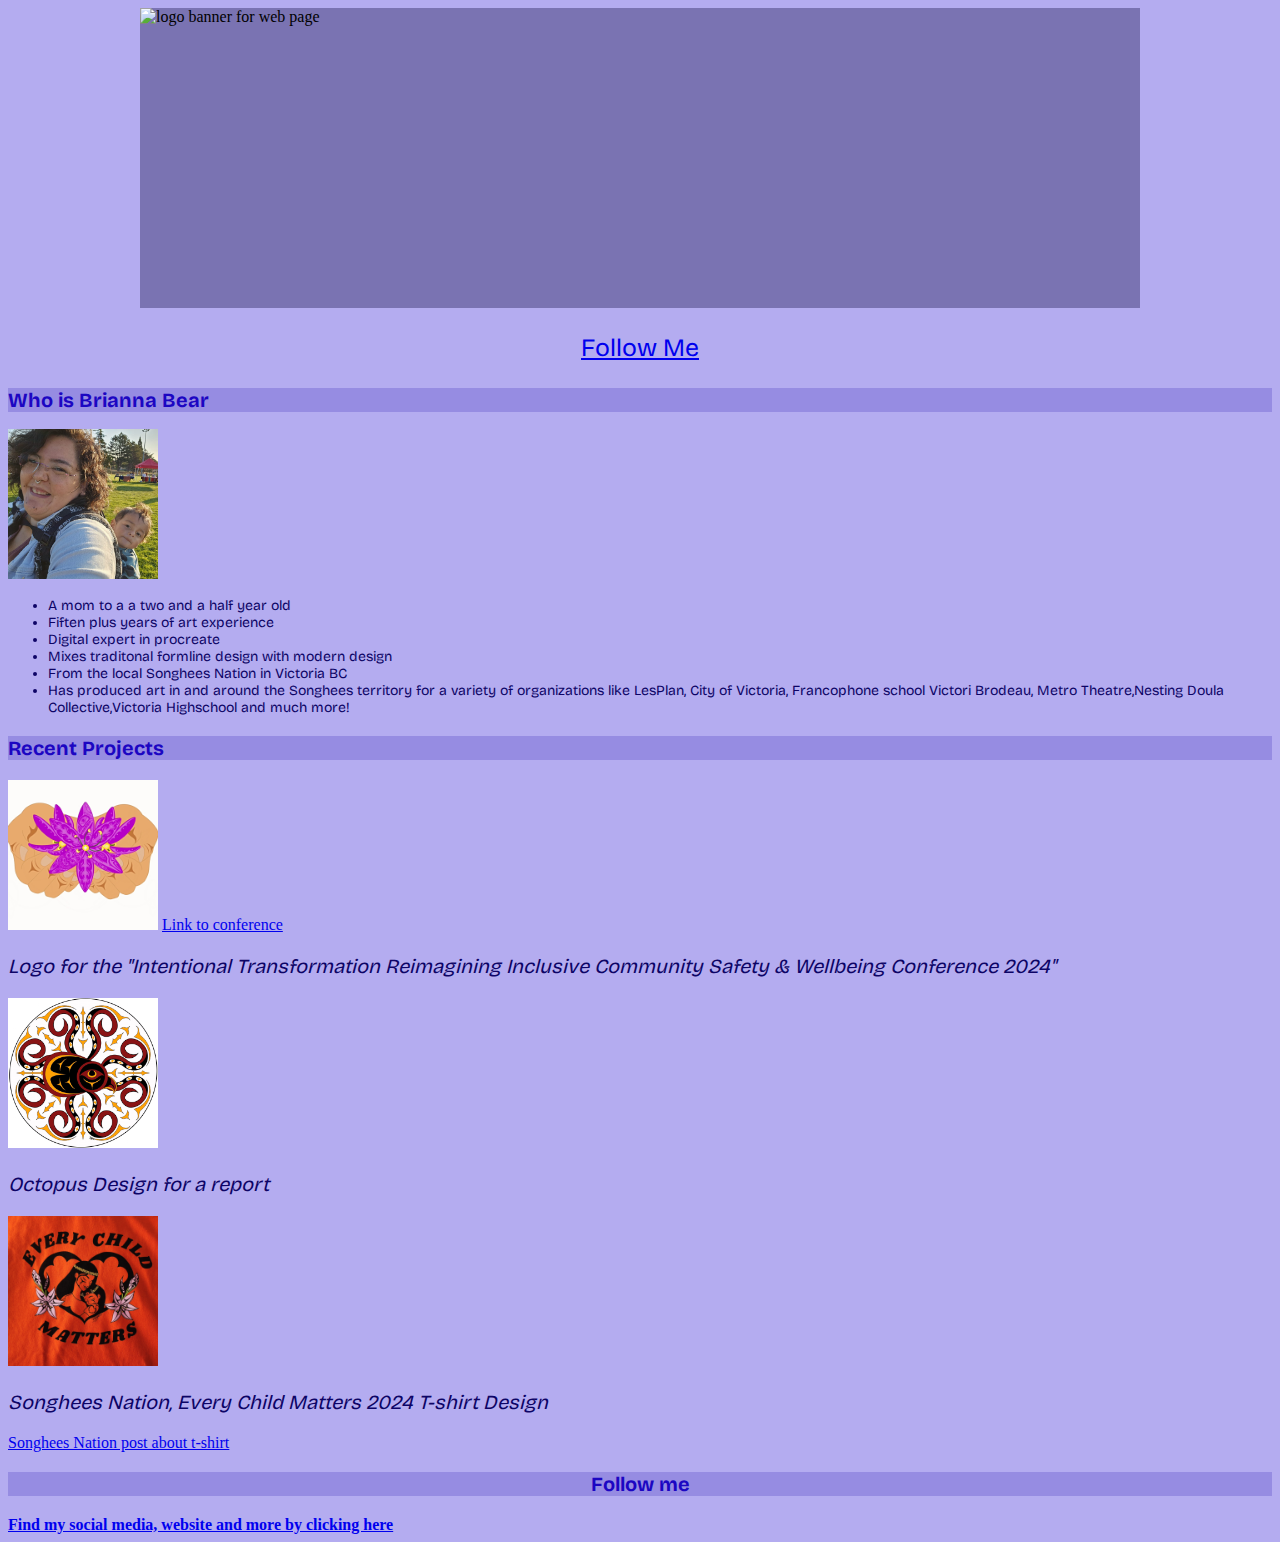
==== index.html @ 2bb0141d "code changes" ====
<!DOCTYPE html>
<html lang="en">
<head>
    <meta charset="utf-8">
        <link rel="stylesheet" href="./styles.css">
            <title>Brianna Bear Art Blog</title>
<!--Poppins font addition-->
    <link rel="preconnect" href="https://fonts.googleapis.com">
    <link rel="preconnect" href="https://fonts.gstatic.com" crossorigin>
    <link href="https://fonts.googleapis.com/css2?family=Poppins:ital,wght@0,100;0,200;0,300;0,400;0,500;0,600;0,700;0,800;0,900;1,100;1,200;1,300;1,400;1,500;1,600;1,700;1,800;1,900&display=swap" rel="stylesheet">
<!--Bricolage Grotesque font addition-->
    <link rel="preconnect" href="https://fonts.googleapis.com">
    <link rel="preconnect" href="https://fonts.gstatic.com" crossorigin>
    <link href="https://fonts.googleapis.com/css2?family=Bricolage+Grotesque:opsz,wght@12..96,200..800&display=swap" rel="stylesheet">
</head>
<body>  
<header>
    <img class="LogoBanner" src="./Images/logobanner.svg" alt="logo banner for web page" width="1000" height="300">
</header>
</body>
    <div style="text-align: center;">
    <p class="p1"> 
        <a href="#Follow me"> 
    Follow Me
    </a> </p> </div>

<h2> Who is Brianna Bear</h2>
    <img src="./Images/meand baby.jpg" alt="profilepicture" width="150" height="150">
    <ul>
    <li>A mom to a a two and a half year old</li>
    <li> Fiften plus years of art experience</li>
    <li> Digital expert in procreate</li>
    <li>Mixes traditonal formline design with modern design </li>
    <li> From  the local Songhees Nation in Victoria BC</li>
    <li>Has produced art in and around the Songhees territory for a variety of organizations like LesPlan, City of Victoria, Francophone school Victori Brodeau, Metro Theatre,Nesting Doula Collective,Victoria Highschool and much more!</li></ul>


<h3> Recent Projects </h3>
<!--example one of recent projects-->
    <img src="./Images/newest logo.jpg" alt="camaslogo" width="150" height="150">
    <a href="https://victoriaconference2024.ca/">
    Link to conference
    </a>
    <p><i> Logo for the "Intentional Transformation Reimagining Inclusive Community Safety & Wellbeing Conference 2024"</i></p>
<!--example two of recent projects-->
        <img src="./Images/Octopus.jpg" alt="Octopus" width="150" height="150">
        <p id="Octopus"> <i> Octopus Design for a report </i></p>
<!--example three of recent projects-->
            <img src="./Images/orange shirt design.jpg" alt="orangeshirt" width="150" height="150">
            <p> <i>Songhees Nation, Every Child Matters 2024 T-shirt Design 
            </i></p>
            <a href="https://www.facebook.com/SongheesNation/posts/pfbid026Ly46RysBudGBSieCcj2HRmNczjoGErXc8YBEf8xgmoEpnScVHWkPbLnbmYEeEXil">
            Songhees Nation post about t-shirt
</a>
</b>
</body>

<footer id="Follow me">
<div class="Follow me card">
<h3 style="text-align:center;"> Follow me </h3>
<b>
<a id="footer" href="https://linktr.ee/briannabearart">
Find my social media, website and more by clicking here
</b>
</a>
</div>
</footer>
    </html>
---- styles.css ----
header  img {
    display: block;
    margin-left: auto;
    margin-right: auto;
 background-color: #7A73B2;
}

body {
   background-color: #b4acf0;
}

.p1 {
   display: flex;
   justify-content: center;
   font-family: "Bricolage Grotesque", sans-serif;
   color: #1c06c2;
   font-size: 25px;
}

h2 {
   font-family: "Bricolage Grotesque", sans-serif;
   color: #1c06c2;
   background-color: #968ce2;
   font-size: 20px;
}

ul {
   font-family: "Bricolage Grotesque", sans-serif;
   font-style: normal; 
   color: #0d0466;
   font-size: 14px;
}

h3 {
   font-family: "Bricolage Grotesque", sans-serif;
   color: #1c06c2;
   background-color: #968ce2;
   font-size: 20px;
}

p {
  font-family: "Bricolage Grotesque", sans-serif;
   color:#0d0466;
   font-size: 20px;
}

a.footer {
   font-family: "Bricolage Grotesque", sans-serif;
   color: #1c06c2;
   background-color: #968ce2;
   font-size: 20px;
}
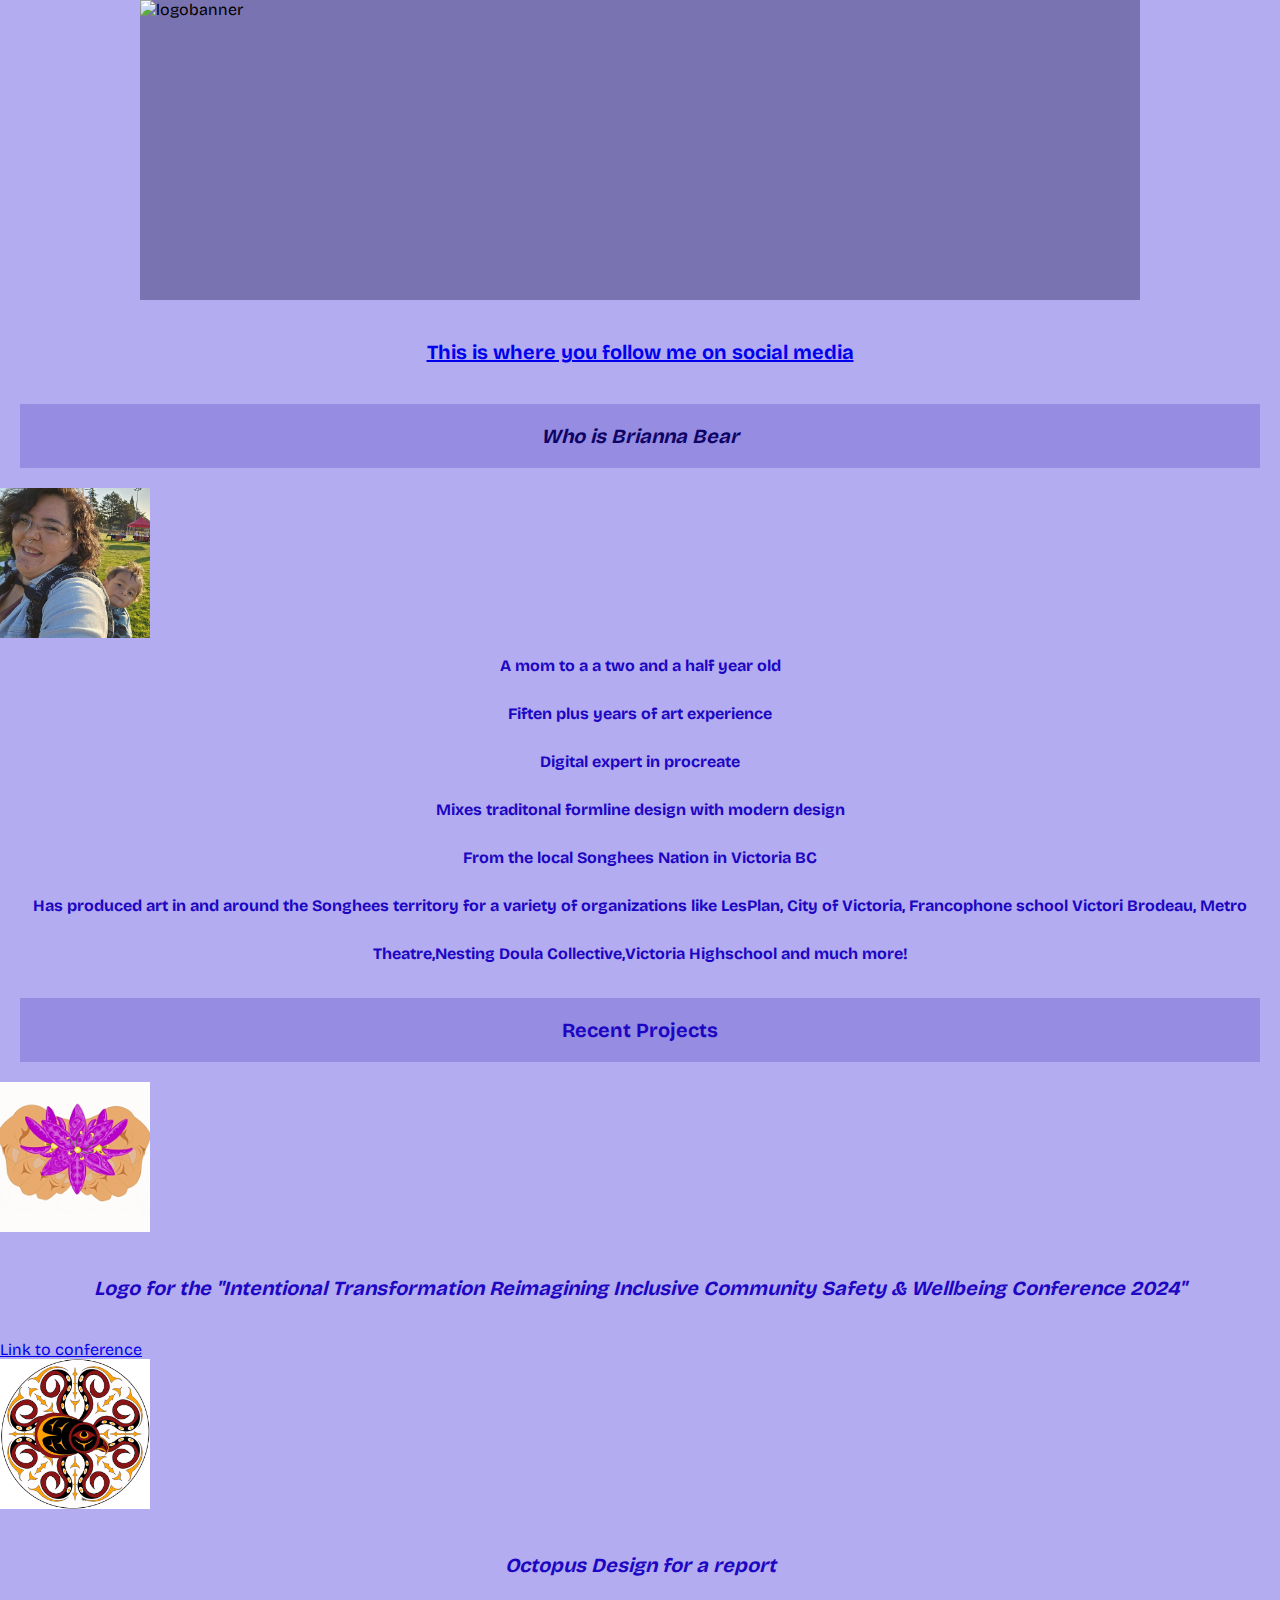
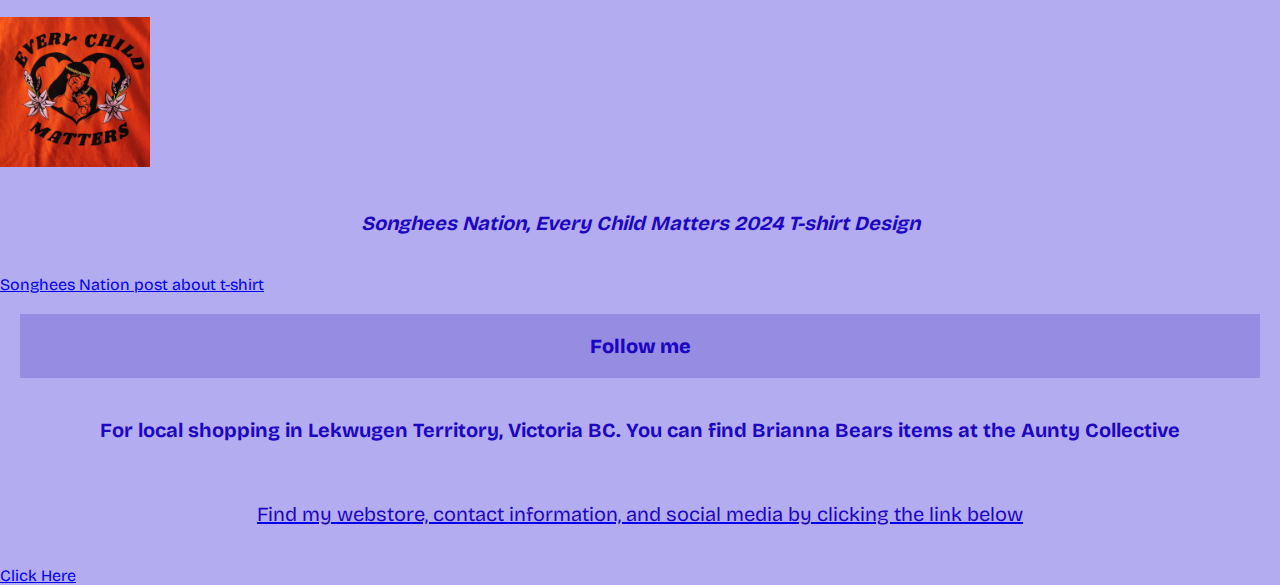
==== commit f1e5b637: "HTML & CSS" ====
--- a/index.html
+++ b/index.html
@@ -15,54 +15,83 @@
 </head>
 <body>  
 <header>
-    <img class="LogoBanner" src="./Images/logobanner.svg" alt="logo banner for web page" width="1000" height="300">
+    <img class="LogoBanner" src="./Images/logobanner.svg" alt="logobanner" width="1000" height="300"/>
 </header>
 </body>
-    <div style="text-align: center;">
-    <p class="p1"> 
-        <a href="#Follow me"> 
-    Follow Me
-    </a> </p> </div>
 
-<h2> Who is Brianna Bear</h2>
-    <img src="./Images/meand baby.jpg" alt="profilepicture" width="150" height="150">
+<div> 
+    <body>
+        <p>
+            <a href="#follow_me"> 
+                <strong>This is where you follow me on social media </strong>
+            </a>
+        </p>
+    </body>
+</div>
+
+<h2> Who is Brianna Bear </h2>
+
+<img src="./Images/meand_baby.jpg" alt="profilepicture" width="150" height="150"/>
+
     <ul>
-    <li>A mom to a a two and a half year old</li>
-    <li> Fiften plus years of art experience</li>
-    <li> Digital expert in procreate</li>
-    <li>Mixes traditonal formline design with modern design </li>
-    <li> From  the local Songhees Nation in Victoria BC</li>
-    <li>Has produced art in and around the Songhees territory for a variety of organizations like LesPlan, City of Victoria, Francophone school Victori Brodeau, Metro Theatre,Nesting Doula Collective,Victoria Highschool and much more!</li></ul>
+        <li>A mom to a a two and a half year old</li>
+            <li> Fiften plus years of art experience</li>
+                <li> Digital expert in procreate</li>
+                    <li>Mixes traditonal formline design with modern design </li>
+                        <li> From  the local Songhees Nation in Victoria BC</li>
+                            <li>Has produced art in and around the Songhees territory for a variety of organizations like LesPlan, City of Victoria, Francophone school Victori Brodeau, Metro Theatre,Nesting Doula Collective,Victoria Highschool and much more!</li>
+    </ul>
 
+<div>
+    <h3> Recent Projects </h3>
+<!--example one of recent projects-->
+        <div class="image-container">
+            <img src="./Images/newest_logo.jpg" alt="camaslogo" width="150" height="150"/>
+<p>
+    <i>
+        <b>
+            Logo for the "Intentional Transformation Reimagining Inclusive Community Safety & Wellbeing Conference 2024"
+        </b>
+    </i> 
+</p>
+        <a href="https://victoriaconference2024.ca/" target="_blank">
+            Link to conference
+        </a>
+</div>
+<!--example two of recent projects-->
+<img src="./Images/Octopus.jpg" alt="Octopus" width="150" height="150"/>
+    <p id="Octopus"> 
+        <i>
+            <b>
+                Octopus Design for a report 
+            </b>
+        </i>
+    </p>
+<!--example three of recent projects-->
+<img src="./Images/orange_shirt_design.jpg" alt="orangeshirt" width="150" height="150"/>
+    <p> 
+        <i>
+            <b>
+                Songhees Nation, Every Child Matters 2024 T-shirt Design 
+            </b>
+        </i>
+    </p>
 
-<h3> Recent Projects </h3>
-<!--example one of recent projects-->
-    <img src="./Images/newest logo.jpg" alt="camaslogo" width="150" height="150">
-    <a href="https://victoriaconference2024.ca/">
-    Link to conference
-    </a>
-    <p><i> Logo for the "Intentional Transformation Reimagining Inclusive Community Safety & Wellbeing Conference 2024"</i></p>
-<!--example two of recent projects-->
-        <img src="./Images/Octopus.jpg" alt="Octopus" width="150" height="150">
-        <p id="Octopus"> <i> Octopus Design for a report </i></p>
-<!--example three of recent projects-->
-            <img src="./Images/orange shirt design.jpg" alt="orangeshirt" width="150" height="150">
-            <p> <i>Songhees Nation, Every Child Matters 2024 T-shirt Design 
-            </i></p>
-            <a href="https://www.facebook.com/SongheesNation/posts/pfbid026Ly46RysBudGBSieCcj2HRmNczjoGErXc8YBEf8xgmoEpnScVHWkPbLnbmYEeEXil">
+        <a href="https://www.facebook.com/SongheesNation/posts/pfbid026Ly46RysBudGBSieCcj2HRmNczjoGErXc8YBEf8xgmoEpnScVHWkPbLnbmYEeEXil" target="_blank">
             Songhees Nation post about t-shirt
-</a>
-</b>
+        </a> 
+    </div>
 </body>
 
-<footer id="Follow me">
-<div class="Follow me card">
-<h3 style="text-align:center;"> Follow me </h3>
-<b>
-<a id="footer" href="https://linktr.ee/briannabearart">
-Find my social media, website and more by clicking here
-</b>
-</a>
-</div>
+<footer id="follow_me">
+    <h3 style="text-align:center;"> <strong>Follow me</strong></h3>
+        <p> 
+            <b>For local shopping in Lekwugen Territory, Victoria BC. You can find Brianna Bears items at the Aunty Collective</b>
+        </p>
+
+    <a id="footer" href="https://linktr.ee/briannabearart" target="_blank">
+    <p>Find my webstore, contact information, and social media by clicking the link below</p>
+            Click Here
+    </a>
 </footer>
     </html>--- a/styles.css
+++ b/styles.css
@@ -1,34 +1,45 @@
+/* The universal selctor */
+* {
+   /* reset our code, set up our website */
+   /* going over margins and padding wednesday */
+   margin: 0;
+   padding: 0;
+   font-family: "Bricolage Grotesque", sans-serif;
+}
+
 header  img {
     display: block;
     margin-left: auto;
     margin-right: auto;
  background-color: #7A73B2;
 }
-
+/* Website style */
 body {
    background-color: #b4acf0;
 }
 
-.p1 {
-   display: flex;
-   justify-content: center;
+h2 {
    font-family: "Bricolage Grotesque", sans-serif;
-   color: #1c06c2;
-   font-size: 25px;
+   font-style: oblique;
+   color: #0d0466;
+   background-color: #968ce2;
+   font-size: 20px;
+   line-height: normal;
+   text-align: center;
+   margin: 20px;
+   padding: 20px;
+   border: 1px;
 }
 
-h2 {
-   font-family: "Bricolage Grotesque", sans-serif;
-   color: #1c06c2;
-   background-color: #968ce2;
-   font-size: 20px;
-}
-
-ul {
+ul li {
    font-family: "Bricolage Grotesque", sans-serif;
    font-style: normal; 
-   color: #0d0466;
-   font-size: 14px;
+   font-weight: bold;
+   font-variant: normal;
+   line-height: 3;
+   color: #1c06c2;
+   font-size: 16px;
+   text-align: center;
 }
 
 h3 {
@@ -36,17 +47,65 @@
    color: #1c06c2;
    background-color: #968ce2;
    font-size: 20px;
+   text-align: center;
+   margin: 20px;
+   padding: 20px;
+   border:1px;
 }
 
 p {
-  font-family: "Bricolage Grotesque", sans-serif;
-   color:#0d0466;
+   font-family: "Bricolage Grotesque", sans-serif;
+   color: #1c06c2;
    font-size: 20px;
+   text-align: center;
+   margin: 20px;
+   padding: 20px;
+   border:1px;
 }
 
-a.footer {
+.recent-projects {
+   font-family: "Bricolage Grotesque", sans-serif;
+   color: #1c06c2;
+   font-size: 20px;
+   text-align: center;
+   font-style: normal; 
+   font-weight: bold;
+   font-variant: normal;
+   line-height: 1.6;
+   margin: 20px;
+   padding: 15px;
+   border: 1px;
+
+}
+
+
+.footer {
    font-family: "Bricolage Grotesque", sans-serif;
    color: #1c06c2;
    background-color: #968ce2;
    font-size: 20px;
+   text-align: center;
+   margin: 20px;
+   padding: 15px;
+   border: 1px;
+
+}
+
+.p  {
+text-align: center;
+font-family: "Bricolage Grotesque", sans-serif;
+color: #1c06c2;
+background-color: #968ce2;
+font-style: normal; 
+font-weight: bold;
+font-variant: normal;
+}
+
+.p a:hover {
+   text-decoration: underline;
+   font-size: 15px;
+}
+
+p a:visited {
+   color: white
 }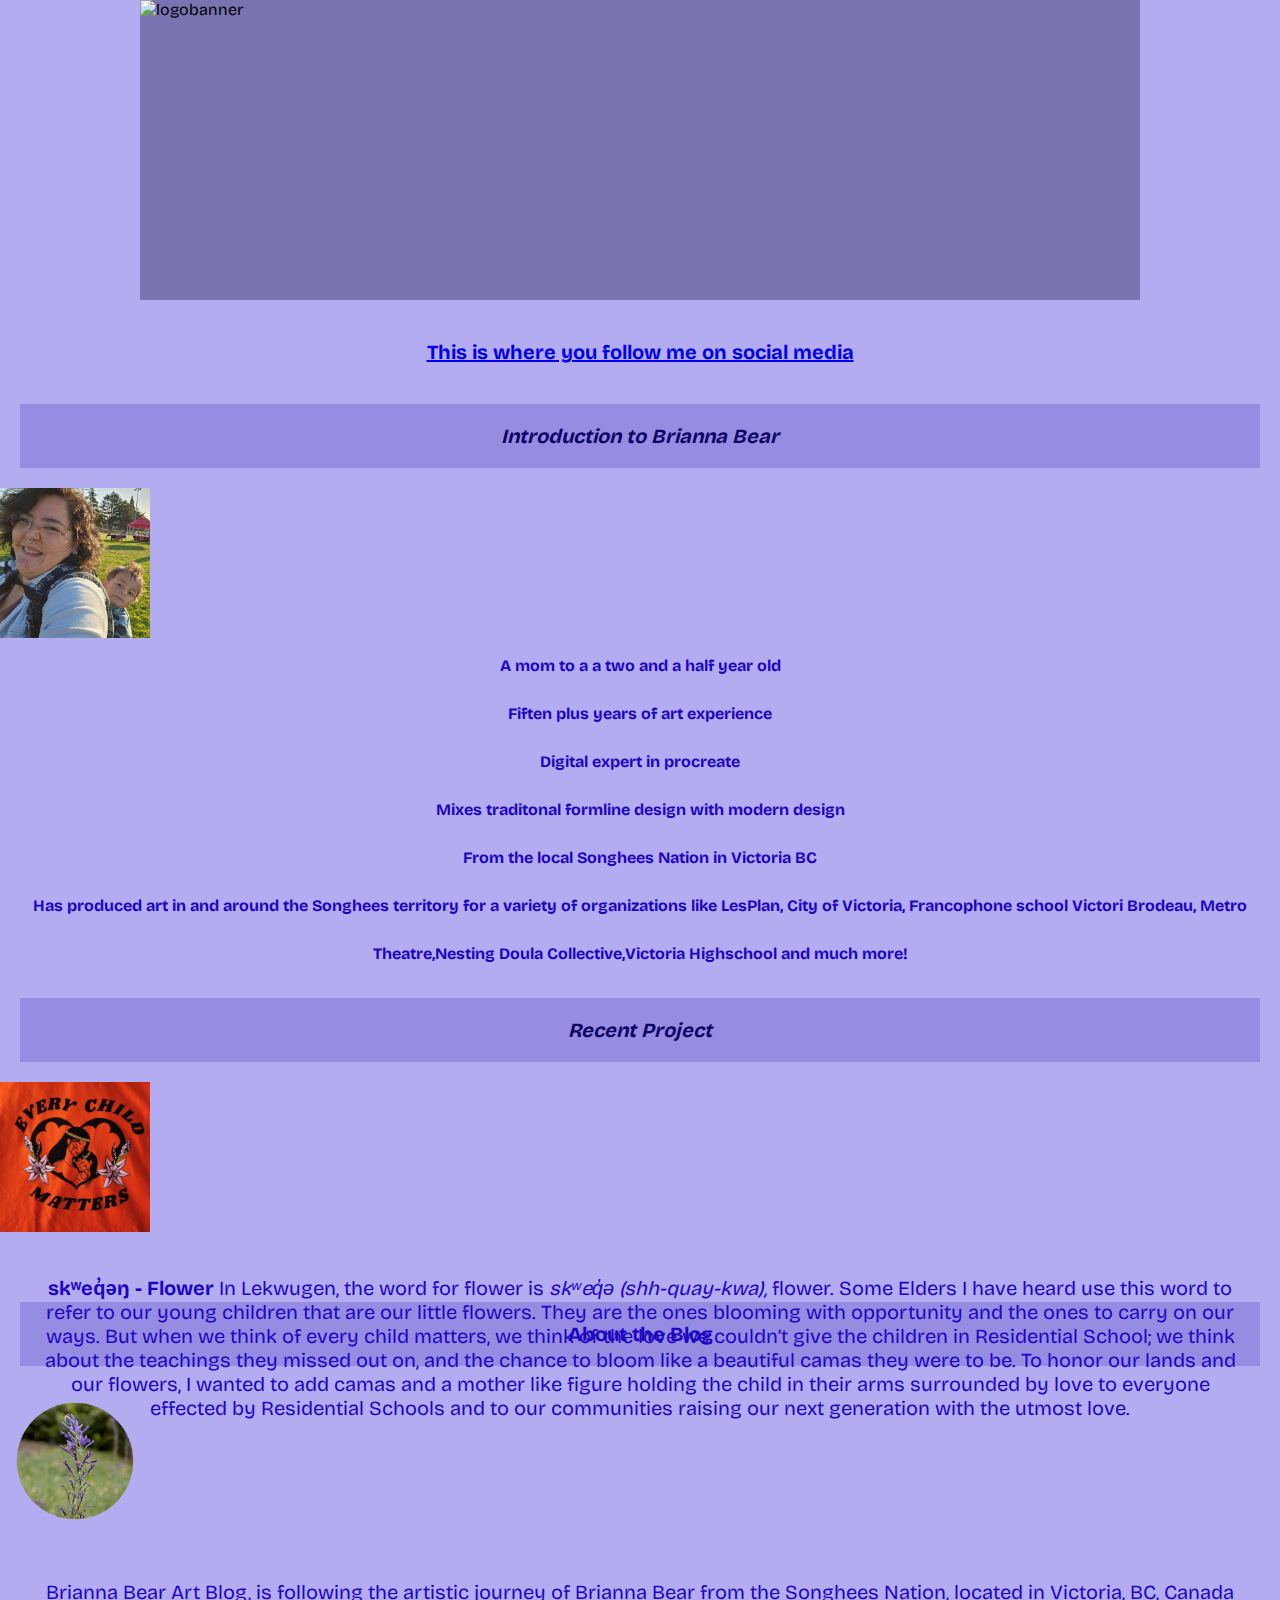
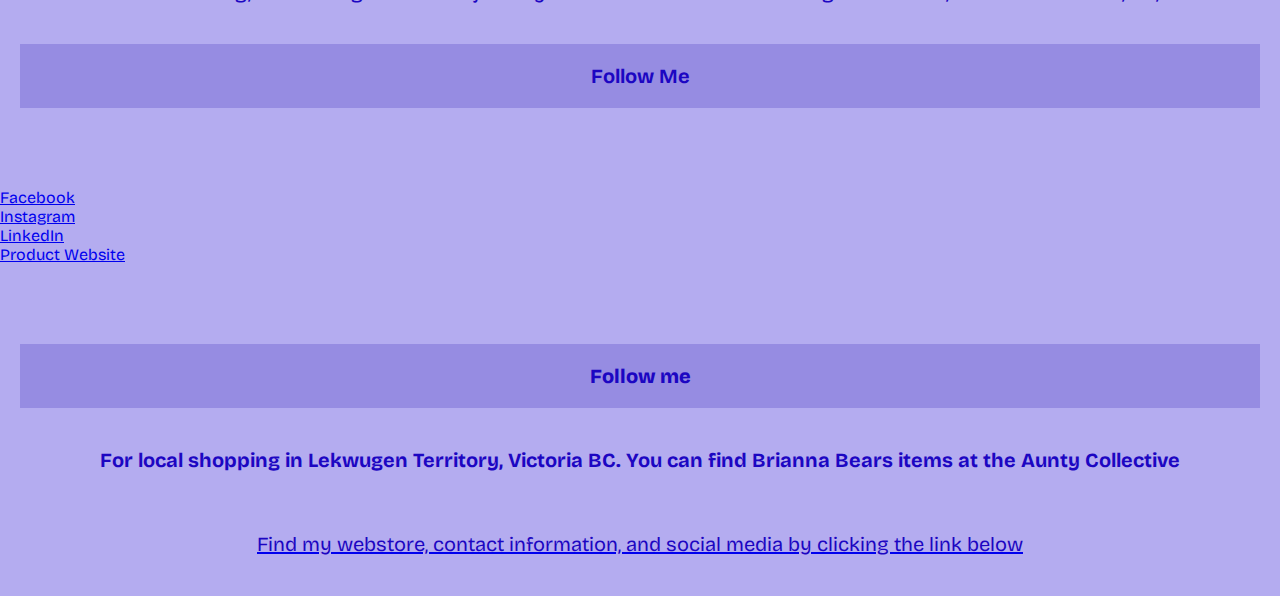
==== commit 423d8c7a: "reordering of website and lesson 8 learnings" ====
--- a/index.html
+++ b/index.html
@@ -13,13 +13,14 @@
     <link rel="preconnect" href="https://fonts.gstatic.com" crossorigin>
     <link href="https://fonts.googleapis.com/css2?family=Bricolage+Grotesque:opsz,wght@12..96,200..800&display=swap" rel="stylesheet">
 </head>
+
 <body>  
 <header>
     <img class="LogoBanner" src="./Images/logobanner.svg" alt="logobanner" width="1000" height="300"/>
 </header>
 </body>
 
-<div> 
+<div class="blorightinfo"> 
     <body>
         <p>
             <a href="#follow_me"> 
@@ -29,10 +30,9 @@
     </body>
 </div>
 
-<h2> Who is Brianna Bear </h2>
-
+<div class="blogside">
+<h2> Introduction to Brianna Bear </h2>
 <img src="./Images/meand_baby.jpg" alt="profilepicture" width="150" height="150"/>
-
     <ul>
         <li>A mom to a a two and a half year old</li>
             <li> Fiften plus years of art experience</li>
@@ -41,48 +41,40 @@
                         <li> From  the local Songhees Nation in Victoria BC</li>
                             <li>Has produced art in and around the Songhees territory for a variety of organizations like LesPlan, City of Victoria, Francophone school Victori Brodeau, Metro Theatre,Nesting Doula Collective,Victoria Highschool and much more!</li>
     </ul>
+</div>
 
-<div>
-    <h3> Recent Projects </h3>
-<!--example one of recent projects-->
-        <div class="image-container">
-            <img src="./Images/newest_logo.jpg" alt="camaslogo" width="150" height="150"/>
-<p>
-    <i>
-        <b>
-            Logo for the "Intentional Transformation Reimagining Inclusive Community Safety & Wellbeing Conference 2024"
-        </b>
-    </i> 
-</p>
-        <a href="https://victoriaconference2024.ca/" target="_blank">
-            Link to conference
-        </a>
-</div>
-<!--example two of recent projects-->
-<img src="./Images/Octopus.jpg" alt="Octopus" width="150" height="150"/>
-    <p id="Octopus"> 
-        <i>
-            <b>
-                Octopus Design for a report 
-            </b>
-        </i>
-    </p>
-<!--example three of recent projects-->
-<img src="./Images/orange_shirt_design.jpg" alt="orangeshirt" width="150" height="150"/>
-    <p> 
-        <i>
-            <b>
-                Songhees Nation, Every Child Matters 2024 T-shirt Design 
-            </b>
-        </i>
-    </p>
-
-        <a href="https://www.facebook.com/SongheesNation/posts/pfbid026Ly46RysBudGBSieCcj2HRmNczjoGErXc8YBEf8xgmoEpnScVHWkPbLnbmYEeEXil" target="_blank">
-            Songhees Nation post about t-shirt
-        </a> 
+  
+    <div class="rightcolumn">
+        <h2>Recent Project</h2>
+        <div class="fakeimg" style="height:200px;">
+        <img src="./Images/orange_shirt_design.jpg" alt="orangeshirt" width="150" height="150"/>
+       <p id="blog section"><b>skʷeq̓əŋ - Flower </b>
+  In Lekwugen, the word for flower is <i>skʷeq̓ə (shh-quay-kwa),</i> flower. Some Elders I have heard use this word to refer to our young children that are our little flowers. They are the ones blooming with opportunity and the ones to carry on our ways. But when we think of every child matters, we think of the love we couldn’t give the children in Residential School; we think about the teachings they missed out on, and the chance to bloom like a beautiful camas they were to be. To honor our lands and our flowers, I wanted to add camas and a mother like figure holding the child in their arms surrounded by love to everyone effected by Residential Schools and to our communities raising our next generation with the utmost love.</p>
+      
+      </div>
     </div>
 </body>
 
+    <!--Hoping to make this a secontion of its own for the right hand side of web Lesson 8-->
+    <div class="rightcolumn">
+        <h3>About the Blog</h3>
+          <img src="./Images/Circular Camas img.png" class="Camasimg" width="150" height="150"
+          >
+              <p> Brianna Bear Art Blog, is following the artistic journey of Brianna Bear from the Songhees Nation, located in Victoria, BC, Canada</p>  
+          </div>
+
+          <div class="rightcolumn">
+            <h3>Follow Me</h3>
+                <p>
+                <ul></ul>
+                 <li><a href="https://www.facebook.com/BriannaBearArt/>" target="_blank"> Facebook </a></li>
+                 <li><a href="https://www.instagram.com/briannabearart" target="_blank"> Instagram </a></li>
+                 <li><a href="www.linkedin.com/in/brianna-bear-594830292" target="_blank">LinkedIn</a>
+                    </li>
+                 <li><a href="https://briannabearart.bigcartel.com/" target= "_blank">Product Website</a>
+                    </li>
+                </p>
+          </div>
 <footer id="follow_me">
     <h3 style="text-align:center;"> <strong>Follow me</strong></h3>
         <p> 
@@ -91,7 +83,6 @@
 
     <a id="footer" href="https://linktr.ee/briannabearart" target="_blank">
     <p>Find my webstore, contact information, and social media by clicking the link below</p>
-            Click Here
     </a>
 </footer>
     </html>--- a/styles.css
+++ b/styles.css
@@ -1,7 +1,5 @@
-/* The universal selctor */
 * {
    /* reset our code, set up our website */
-   /* going over margins and padding wednesday */
    margin: 0;
    padding: 0;
    font-family: "Bricolage Grotesque", sans-serif;
@@ -18,6 +16,7 @@
    background-color: #b4acf0;
 }
 
+/* Whos is brianna bear blog */
 h2 {
    font-family: "Bricolage Grotesque", sans-serif;
    font-style: oblique;
@@ -31,6 +30,7 @@
    border: 1px;
 }
 
+/* About me blog section - lists */
 ul li {
    font-family: "Bricolage Grotesque", sans-serif;
    font-style: normal; 
@@ -63,6 +63,14 @@
    border:1px;
 }
 
+.blogsection {
+   font-size: 20px;
+   text-align: center;
+   margin: 20px;
+   padding: 20px;
+   border:1px;
+}
+
 .recent-projects {
    font-family: "Bricolage Grotesque", sans-serif;
    color: #1c06c2;
@@ -75,7 +83,6 @@
    margin: 20px;
    padding: 15px;
    border: 1px;
-
 }
 
 
@@ -88,7 +95,6 @@
    margin: 20px;
    padding: 15px;
    border: 1px;
-
 }
 
 .p  {
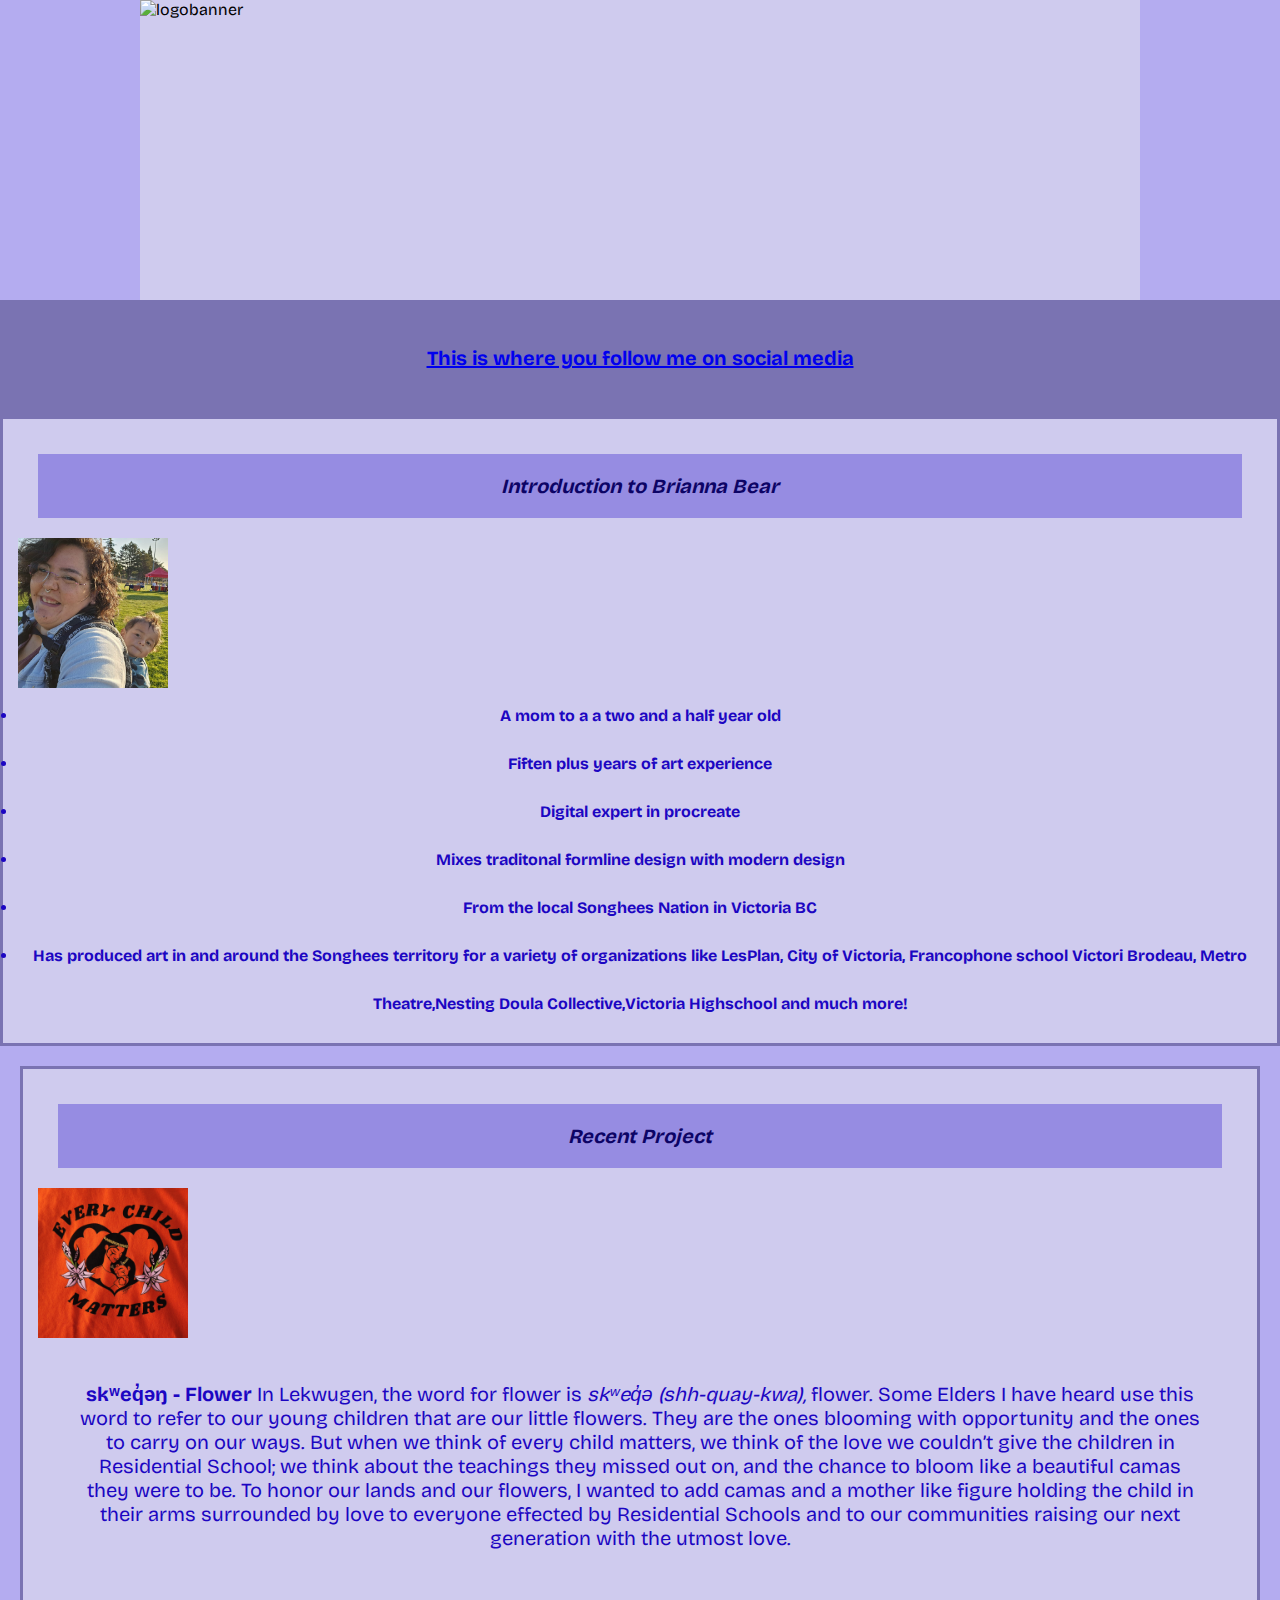
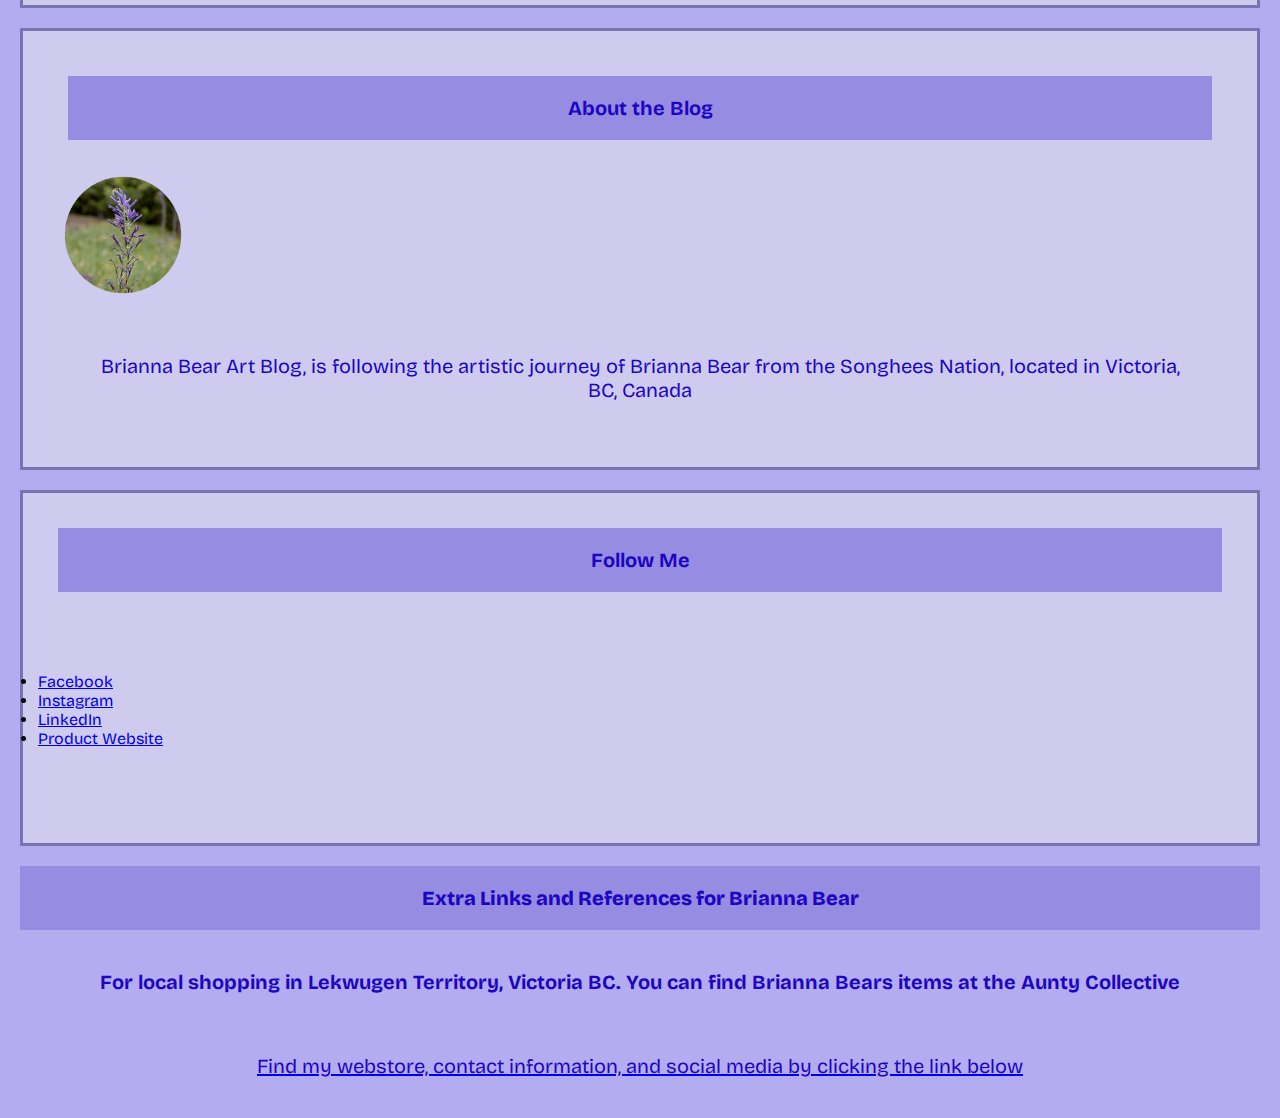
==== commit 885b0fee: "Lesson 8 continued edits" ====
--- a/index.html
+++ b/index.html
@@ -20,9 +20,9 @@
 </header>
 </body>
 
-<div class="blorightinfo"> 
+<div class="follow-me-link"> 
     <body>
-        <p>
+        <p class="follow-me-link">
             <a href="#follow_me"> 
                 <strong>This is where you follow me on social media </strong>
             </a>
@@ -30,7 +30,7 @@
     </body>
 </div>
 
-<div class="blogside">
+<div class="introduction">
 <h2> Introduction to Brianna Bear </h2>
 <img src="./Images/meand_baby.jpg" alt="profilepicture" width="150" height="150"/>
     <ul>
@@ -44,11 +44,10 @@
 </div>
 
   
-    <div class="rightcolumn">
+    <div class="recent-project">
         <h2>Recent Project</h2>
-        <div class="fakeimg" style="height:200px;">
         <img src="./Images/orange_shirt_design.jpg" alt="orangeshirt" width="150" height="150"/>
-       <p id="blog section"><b>skʷeq̓əŋ - Flower </b>
+       <p id="blog-section"><b>skʷeq̓əŋ - Flower </b>
   In Lekwugen, the word for flower is <i>skʷeq̓ə (shh-quay-kwa),</i> flower. Some Elders I have heard use this word to refer to our young children that are our little flowers. They are the ones blooming with opportunity and the ones to carry on our ways. But when we think of every child matters, we think of the love we couldn’t give the children in Residential School; we think about the teachings they missed out on, and the chance to bloom like a beautiful camas they were to be. To honor our lands and our flowers, I wanted to add camas and a mother like figure holding the child in their arms surrounded by love to everyone effected by Residential Schools and to our communities raising our next generation with the utmost love.</p>
       
       </div>
@@ -56,14 +55,14 @@
 </body>
 
     <!--Hoping to make this a secontion of its own for the right hand side of web Lesson 8-->
-    <div class="rightcolumn">
+    <div class="aboutblog">
         <h3>About the Blog</h3>
           <img src="./Images/Circular Camas img.png" class="Camasimg" width="150" height="150"
           >
               <p> Brianna Bear Art Blog, is following the artistic journey of Brianna Bear from the Songhees Nation, located in Victoria, BC, Canada</p>  
           </div>
 
-          <div class="rightcolumn">
+          <div class="follow-me">
             <h3>Follow Me</h3>
                 <p>
                 <ul></ul>
@@ -75,8 +74,8 @@
                     </li>
                 </p>
           </div>
-<footer id="follow_me">
-    <h3 style="text-align:center;"> <strong>Follow me</strong></h3>
+<footer id="linktreefooter">
+    <h3 style="text-align:center;"> <strong>Extra Links and References for Brianna Bear </strong></h3>
         <p> 
             <b>For local shopping in Lekwugen Territory, Victoria BC. You can find Brianna Bears items at the Aunty Collective</b>
         </p>
--- a/styles.css
+++ b/styles.css
@@ -9,14 +9,14 @@
     display: block;
     margin-left: auto;
     margin-right: auto;
- background-color: #7A73B2;
+    background-color:#cfcbee;;
 }
 /* Website style */
+
 body {
    background-color: #b4acf0;
 }
 
-/* Whos is brianna bear blog */
 h2 {
    font-family: "Bricolage Grotesque", sans-serif;
    font-style: oblique;
@@ -27,7 +27,7 @@
    text-align: center;
    margin: 20px;
    padding: 20px;
-   border: 1px;
+   border: 5px;
 }
 
 /* About me blog section - lists */
@@ -63,28 +63,46 @@
    border:1px;
 }
 
-.blogsection {
-   font-size: 20px;
-   text-align: center;
-   margin: 20px;
-   padding: 20px;
-   border:1px;
+.follow-me-link {
+   box-align: center;
+   background-color:#7A73B2;
+   height: auto;
+   width: auto;
+   border: solid 3px;
+   border-color: #7A73B2;
 }
 
-.recent-projects {
-   font-family: "Bricolage Grotesque", sans-serif;
-   color: #1c06c2;
-   font-size: 20px;
-   text-align: center;
-   font-style: normal; 
-   font-weight: bold;
-   font-variant: normal;
-   line-height: 1.6;
+.introduction {
+   background-color:#cfcbee;
+   margin: 20 px;
+   padding: 15px;
+   border: solid 3px;
+   border-color: #7A73B2;
+}
+
+.recent-project {
+   background-color:#cfcbee;
    margin: 20px;
    padding: 15px;
-   border: 1px;
+   border: solid 3px;
+   border-color: #7A73B2;
 }
 
+.aboutblog {
+   background-color:#cfcbee;
+   margin: 20px;
+   padding: 25px;
+   border: solid 3px;
+   border-color: #7A73B2;
+}
+
+.follow-me {
+   background-color:#cfcbee;
+   margin: 20px;
+   padding: 15px;
+   border: solid 3px;
+   border-color: #7A73B2;
+}
 
 .footer {
    font-family: "Bricolage Grotesque", sans-serif;
@@ -95,6 +113,14 @@
    margin: 20px;
    padding: 15px;
    border: 1px;
+}
+
+.linktreefooter {
+   background-color:#cfcbee;
+   margin: 20px;
+   padding: 25px;
+   border: solid 3px;
+   border-color: #7A73B2;
 }
 
 .p  {
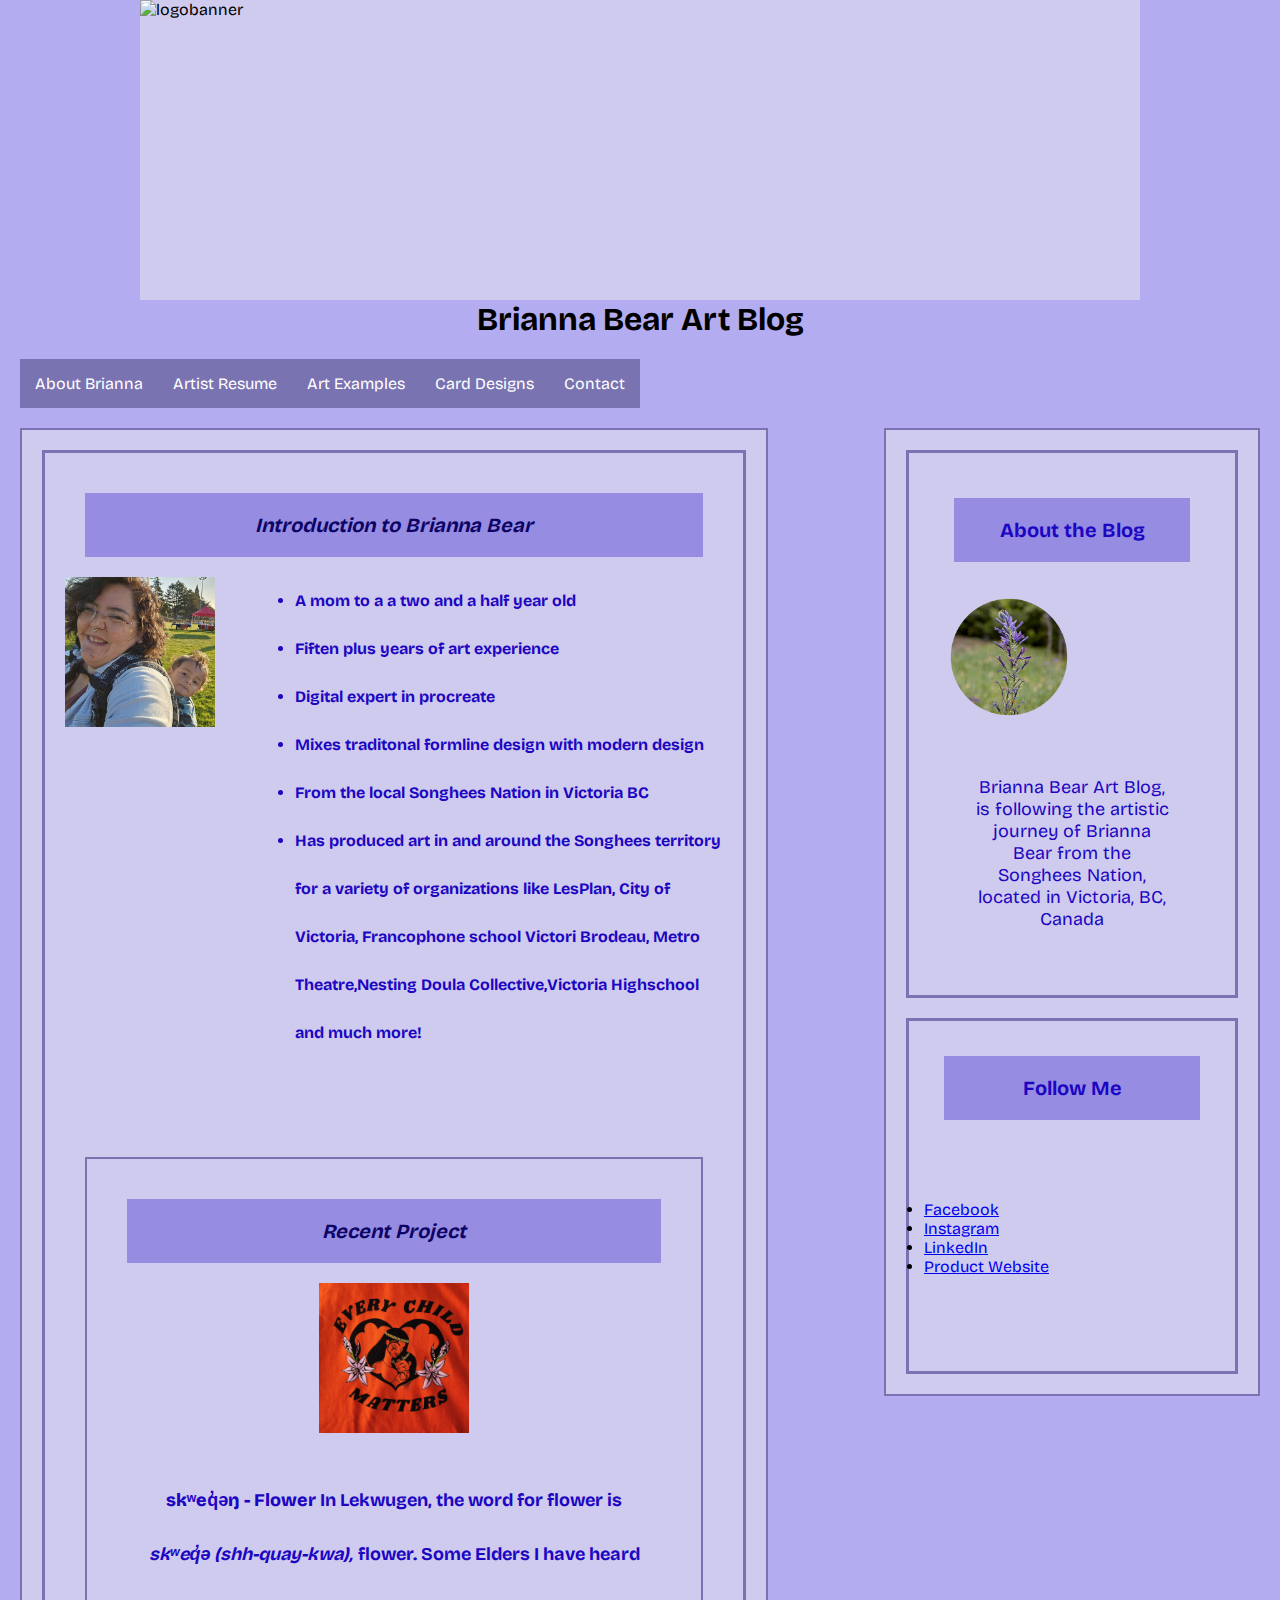
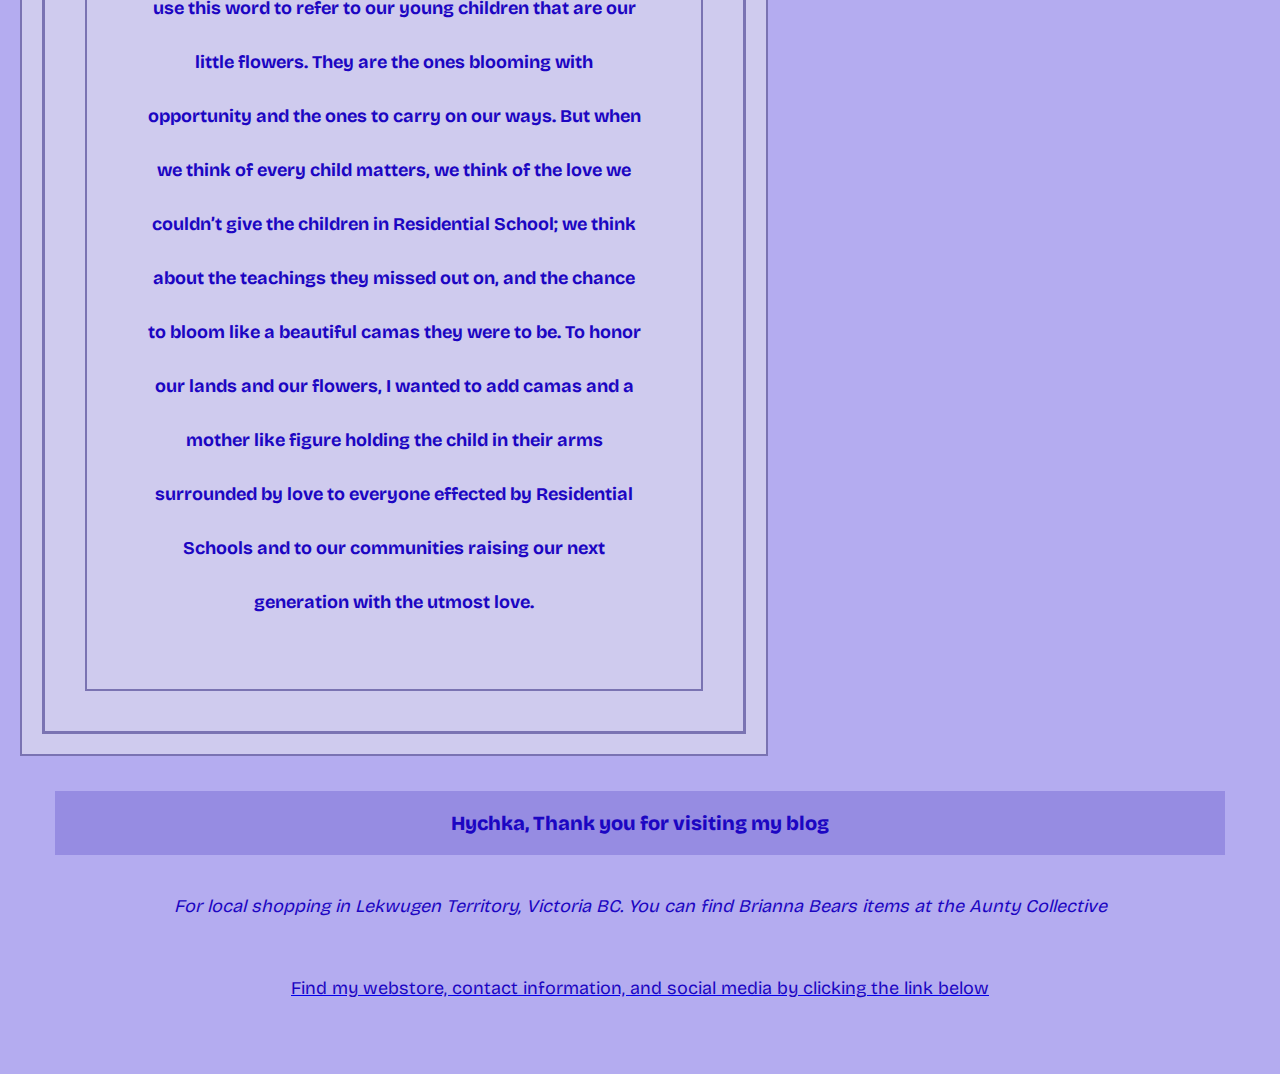
==== commit b73523a7: "added a nav bar fixed some coding" ====
--- a/index.html
+++ b/index.html
@@ -18,43 +18,52 @@
 <header>
     <img class="LogoBanner" src="./Images/logobanner.svg" alt="logobanner" width="1000" height="300"/>
 </header>
-</body>
 
-<div class="follow-me-link"> 
-    <body>
-        <p class="follow-me-link">
-            <a href="#follow_me"> 
-                <strong>This is where you follow me on social media </strong>
-            </a>
-        </p>
-    </body>
-</div>
+
+ 
+    <!--Nav bear learning from https://www.youtube.com/watch?v=f3uCSh6LIY0 -->
+    <h1> Brianna Bear Art Blog </h1>
+<nav class="navbar">
+<ul>
+<li> <a href="https://briannabearart.bigcartel.com/about-me" target="_blank"> About Brianna </a></li>
+<li> <a href="https://briannabearart.bigcartel.com/artist-resume" target="_blank"> Artist Resume </a></li>
+<li> <a href="https://briannabearart.bigcartel.com/art-examples" target="_blank"> Art Examples </a></li>
+<li> <a href="https://briannabearart.bigcartel.com/card-designs" target="_blank"> Card Designs </a></li>
+<li><a href="https://briannabearart.bigcartel.com/contact" target="_blank"> Contact </a></li>
+</ul>
+</nav>
+    
+<main>
+<section class="Column1">
 
 <div class="introduction">
 <h2> Introduction to Brianna Bear </h2>
-<img src="./Images/meand_baby.jpg" alt="profilepicture" width="150" height="150"/>
-    <ul>
+    <div class="meandbabyimg">
+        <img src="./Images/meand_baby.jpg" alt="profilepicture" width="150" height="150"/>
+    <p><ul>
         <li>A mom to a a two and a half year old</li>
             <li> Fiften plus years of art experience</li>
                 <li> Digital expert in procreate</li>
                     <li>Mixes traditonal formline design with modern design </li>
                         <li> From  the local Songhees Nation in Victoria BC</li>
                             <li>Has produced art in and around the Songhees territory for a variety of organizations like LesPlan, City of Victoria, Francophone school Victori Brodeau, Metro Theatre,Nesting Doula Collective,Victoria Highschool and much more!</li>
-    </ul>
+    </p></ul>
 </div>
 
-  
     <div class="recent-project">
         <h2>Recent Project</h2>
+    <div class="orangeshirtdesign">
         <img src="./Images/orange_shirt_design.jpg" alt="orangeshirt" width="150" height="150"/>
-       <p id="blog-section"><b>skʷeq̓əŋ - Flower </b>
+    </div>
+       <p><b>skʷeq̓əŋ - Flower </b>
   In Lekwugen, the word for flower is <i>skʷeq̓ə (shh-quay-kwa),</i> flower. Some Elders I have heard use this word to refer to our young children that are our little flowers. They are the ones blooming with opportunity and the ones to carry on our ways. But when we think of every child matters, we think of the love we couldn’t give the children in Residential School; we think about the teachings they missed out on, and the chance to bloom like a beautiful camas they were to be. To honor our lands and our flowers, I wanted to add camas and a mother like figure holding the child in their arms surrounded by love to everyone effected by Residential Schools and to our communities raising our next generation with the utmost love.</p>
-      
       </div>
     </div>
 </body>
+</section>
 
     <!--Hoping to make this a secontion of its own for the right hand side of web Lesson 8-->
+<section class="Column2">
     <div class="aboutblog">
         <h3>About the Blog</h3>
           <img src="./Images/Circular Camas img.png" class="Camasimg" width="150" height="150"
@@ -74,14 +83,19 @@
                     </li>
                 </p>
           </div>
-<footer id="linktreefooter">
-    <h3 style="text-align:center;"> <strong>Extra Links and References for Brianna Bear </strong></h3>
-        <p> 
-            <b>For local shopping in Lekwugen Territory, Victoria BC. You can find Brianna Bears items at the Aunty Collective</b>
-        </p>
+    </main>
+</section>
 
-    <a id="footer" href="https://linktr.ee/briannabearart" target="_blank">
-    <p>Find my webstore, contact information, and social media by clicking the link below</p>
-    </a>
-</footer>
-    </html>+<footer class="footer">
+        <h3 style="text-align:center;"> <strong>Hychka, Thank you for visiting my blog </strong></h3>
+            <p> 
+                <i>For local shopping in Lekwugen Territory, Victoria BC. You can find Brianna Bears items at the Aunty Collective</i>
+            </p>
+        <a id="footer" href="https://linktr.ee/briannabearart" target="_blank">
+            <p>Find my webstore, contact information, and social media by clicking the link below</p>
+        </a>
+    </footer>
+</div>
+
+</body>
+</html>--- a/styles.css
+++ b/styles.css
@@ -11,12 +11,92 @@
     margin-right: auto;
     background-color:#cfcbee;;
 }
-/* Website style */
 
 body {
    background-color: #b4acf0;
-}
-
+   margin: 0px;
+}
+
+main {
+   margin-left: 20px;
+   margin-right: 20px;
+}
+
+h1 {
+   font-family: "Bricolage Grotesque", sans-serif;
+   text-align: center;
+
+}
+
+.navbar ul {
+   list-style-type: none;
+   background-color: #7A73B2
+   padding: 50px;
+   margin: 20px;
+   overflow: hidden;
+}
+
+.navbar a {
+   background-color: #7A73B2;
+   color: white;
+   text-decoration: none ;  /*this removes the under line*/
+   padding: 15px;
+   display: block;
+   text-align: center;
+}
+
+.navbar a:hover {
+   background-color: #b4acf0;
+   font-family: "Bricolage Grotesque", sans-serif;
+   font-style: normal; 
+   font-weight: bold;
+   font-variant: normal;
+   line-height: 3;
+   color: #0d0466;
+}
+
+.navbar li{
+   float:inline-start;
+ 
+}
+
+/* COLUMN ONE INFORMATION HERE! */
+/* used this site to help me put my website into two columns https://blog.hubspot.com/website/html-columns */
+.Column1 {
+ float: left;
+ width: 60%;
+ background-color: #cfcbee;
+ margin: 0px;
+ padding: 0px;
+ border: solid 2px;
+ border-color: #7A73B2;
+}
+
+
+.introduction {
+   font-family: "Bricolage Grotesque", sans-serif;
+   font-style: normal; 
+   font-weight: bold;
+   font-variant: normal;
+   line-height: 3;
+   color: #1c06c2;
+   font-size: 16px;
+   background-color:#cfcbee;
+   margin: 20px;
+   padding: 25px;
+   border: solid 3px;
+   border-color: #7A73B2;
+}
+
+.recent-project {
+   background-color:#cfcbee;
+   margin: 20px;
+   padding: 15px;
+   border: solid 2px;
+   border-color: #7A73B2;
+}
+
+/* introduction blog piece 1 */
 h2 {
    font-family: "Bricolage Grotesque", sans-serif;
    font-style: oblique;
@@ -30,16 +110,38 @@
    border: 5px;
 }
 
-/* About me blog section - lists */
-ul li {
-   font-family: "Bricolage Grotesque", sans-serif;
-   font-style: normal; 
-   font-weight: bold;
-   font-variant: normal;
-   line-height: 3;
-   color: #1c06c2;
-   font-size: 16px;
-   text-align: center;
+.introduction, .recent-project {
+   background-color: #cfcbee;
+   margin: 20px;
+   padding: 20px;
+}
+
+/* used this blog to help me center my image because the intial way shown in class wasn't working for me https://blog.hubspot.com/website/center-an-image-in-html */
+.meandbabyimg {
+   display: flex;
+   justify-content: center;
+}
+
+.orangeshirtdesign {
+   display: flex;
+   justify-content: center;
+}
+
+/* COLUMN 2 INFORMATION HERE */
+.Column2 {
+   float: right;
+   width: 30%;
+   background-color: #cfcbee;
+   margin: 0px;
+   padding: 0px;
+   border: solid 2px;
+   border-color: #7A73B2;
+}
+
+.camasimg {
+   display: block;
+   width: 60%;
+   margin: auto;
 }
 
 h3 {
@@ -56,38 +158,15 @@
 p {
    font-family: "Bricolage Grotesque", sans-serif;
    color: #1c06c2;
-   font-size: 20px;
+   font-size: 18px;
    text-align: center;
    margin: 20px;
    padding: 20px;
    border:1px;
 }
 
-.follow-me-link {
-   box-align: center;
-   background-color:#7A73B2;
-   height: auto;
-   width: auto;
-   border: solid 3px;
-   border-color: #7A73B2;
-}
-
-.introduction {
-   background-color:#cfcbee;
-   margin: 20 px;
-   padding: 15px;
-   border: solid 3px;
-   border-color: #7A73B2;
-}
-
-.recent-project {
-   background-color:#cfcbee;
-   margin: 20px;
-   padding: 15px;
-   border: solid 3px;
-   border-color: #7A73B2;
-}
-
+
+/* This section in the 2nd column at the top */
 .aboutblog {
    background-color:#cfcbee;
    margin: 20px;
@@ -96,6 +175,7 @@
    border-color: #7A73B2;
 }
 
+/* This is the in the 2nd column at the bottom */
 .follow-me {
    background-color:#cfcbee;
    margin: 20px;
@@ -110,17 +190,11 @@
    background-color: #968ce2;
    font-size: 20px;
    text-align: center;
-   margin: 20px;
-   padding: 15px;
-   border: 1px;
-}
-
-.linktreefooter {
-   background-color:#cfcbee;
-   margin: 20px;
-   padding: 25px;
-   border: solid 3px;
-   border-color: #7A73B2;
+   background-color:#b4acf0;
+   margin: 20px;
+   padding: 15px;
+   background: none repeat scroll 0 0 #b4acf0;
+   clear: both;
 }
 
 .p  {
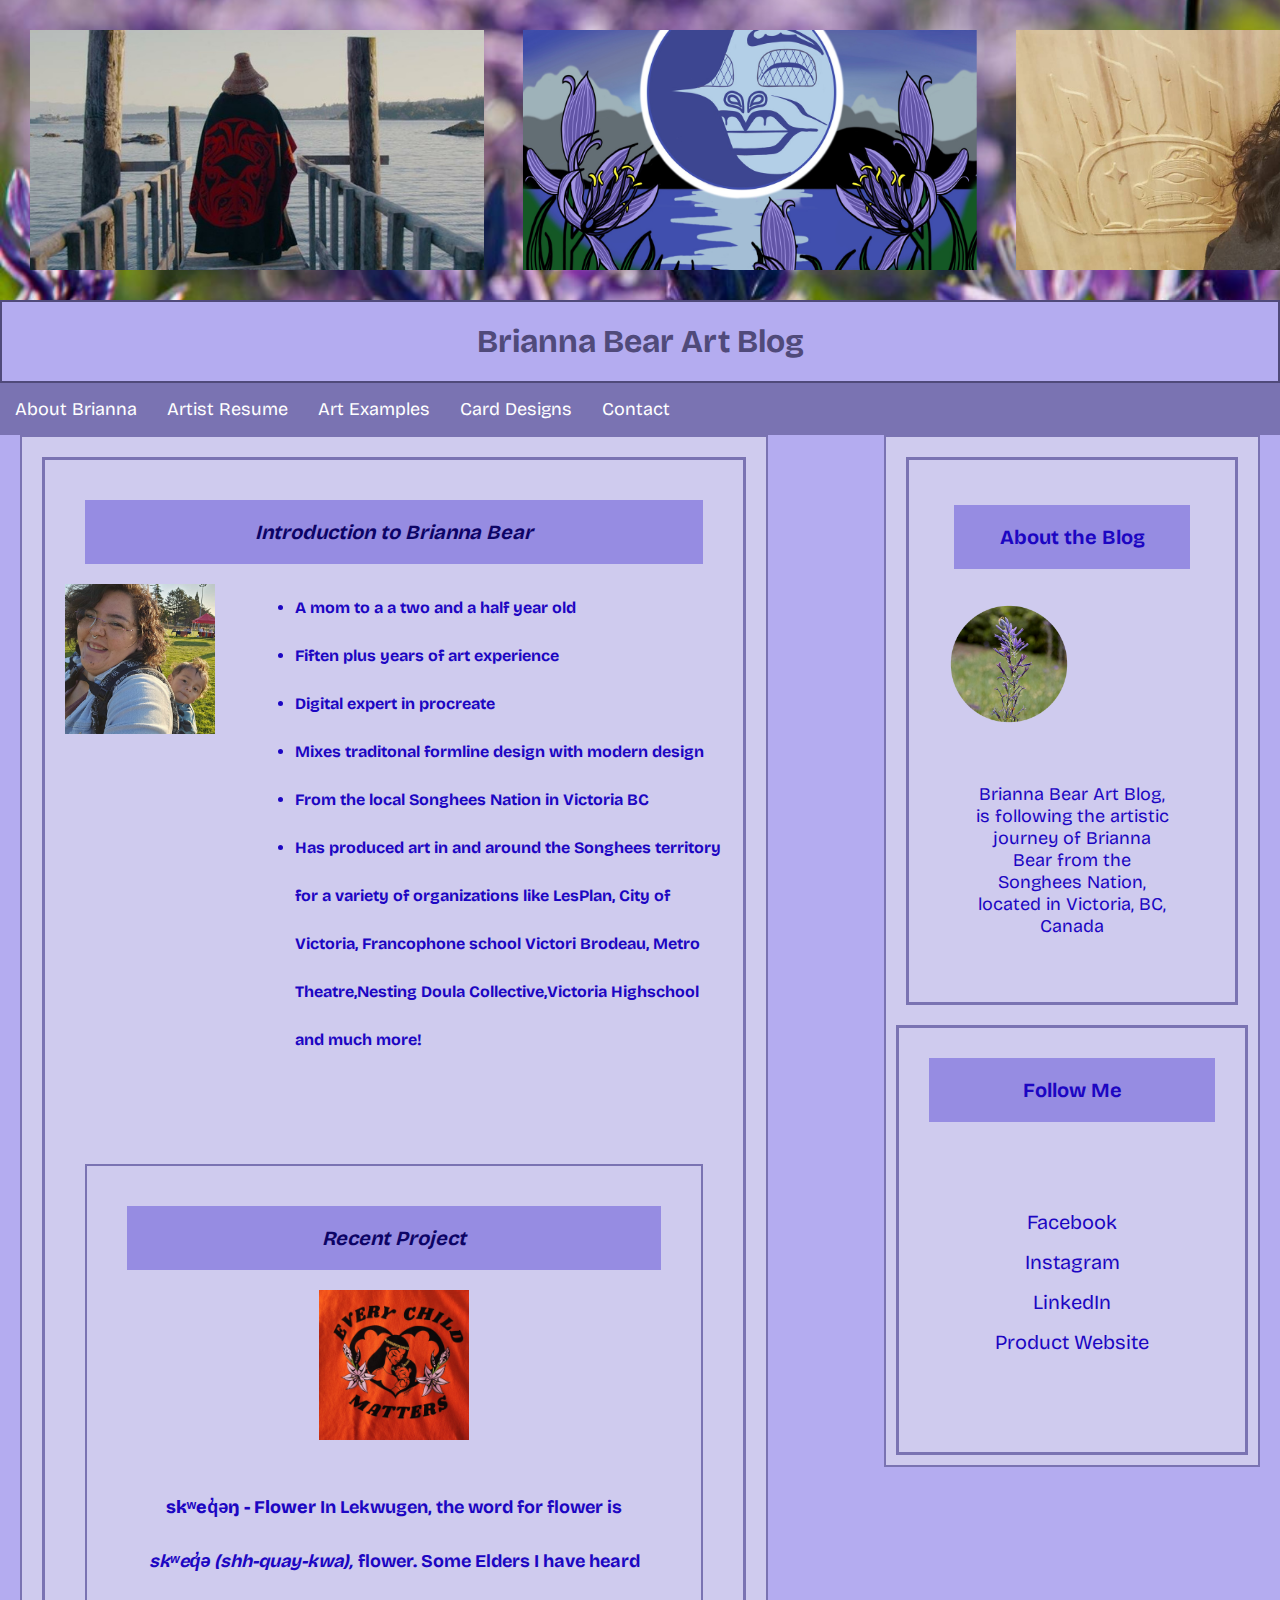
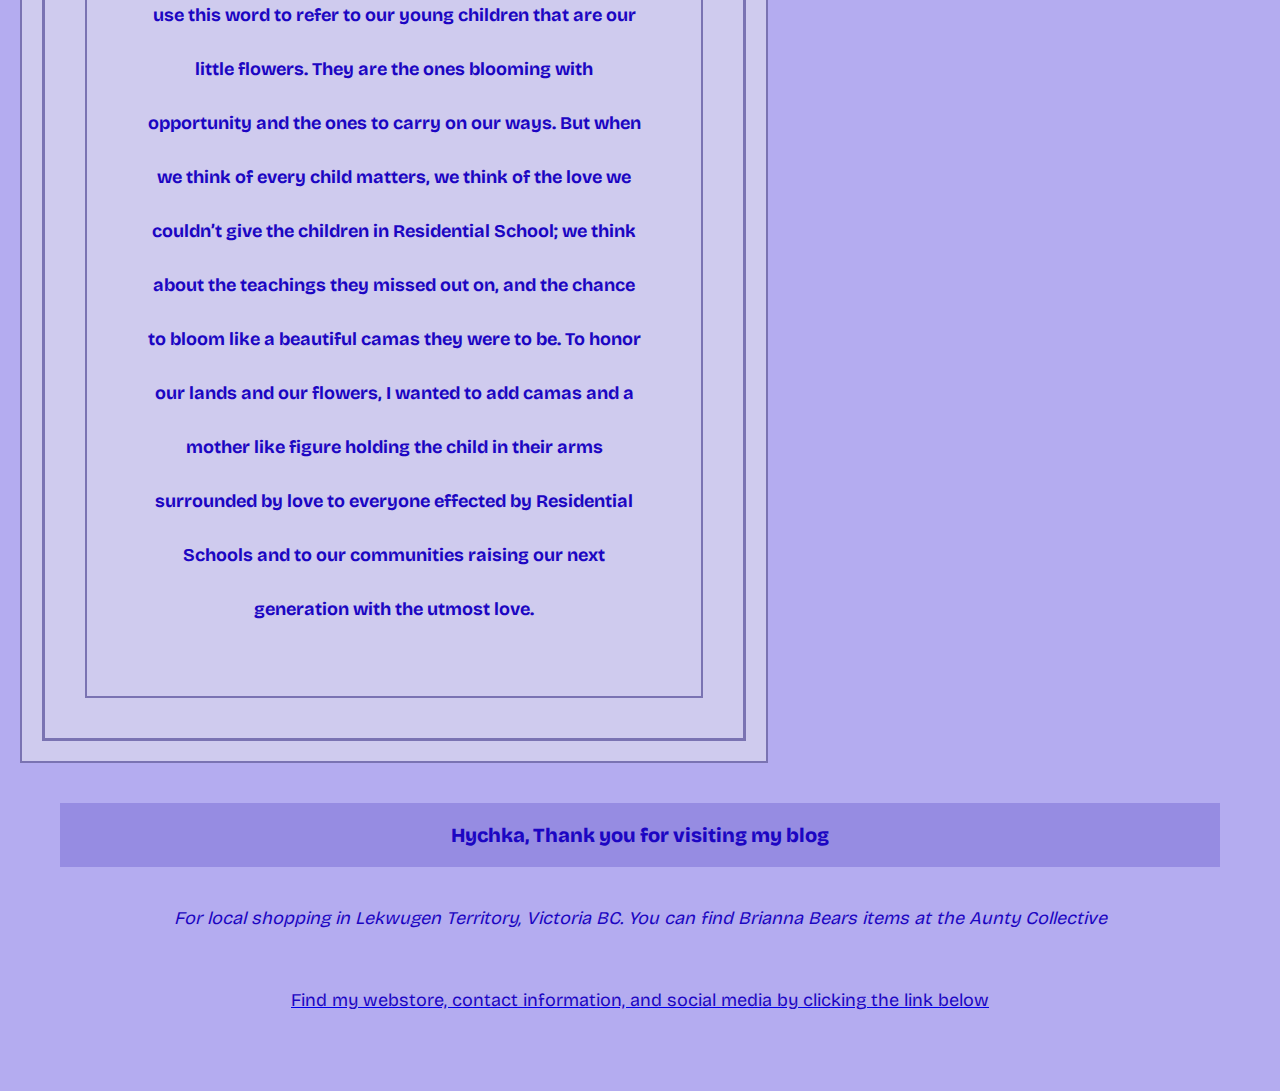
==== commit e3e8782c: "new banner image" ====
--- a/index.html
+++ b/index.html
@@ -16,7 +16,7 @@
 
 <body>  
 <header>
-    <img class="LogoBanner" src="./Images/logobanner.svg" alt="logobanner" width="1000" height="300"/>
+    <img class="LogoBanner" src="./Images/NewBanner.png" alt="logobanner" width="1500" height="300"/>
 </header>
 
 
--- a/styles.css
+++ b/styles.css
@@ -25,14 +25,21 @@
 h1 {
    font-family: "Bricolage Grotesque", sans-serif;
    text-align: center;
+   color: #504a7a;
+   max-width: 100%;
+   padding: 20px;
+   border: solid 2px; #69629c;
+   background-image: url(https://images.unsplash.com/photo-1591625677777-ae053aef58ff?q=80&w=1887&auto=format&fit=crop&ixlib=rb-4.0.3&ixid=M3wxMjA3fDB8MHxwaG90by1wYWdlfHx8fGVufDB8fHx8fA%3D%3D);
+   background-size: cover;
+   background-position: center;
 
 }
 
 .navbar ul {
    list-style-type: none;
-   background-color: #7A73B2
-   padding: 50px;
-   margin: 20px;
+   background-color: #7A73B2;
+   padding: 0px;
+   margin: 0px;
    overflow: hidden;
 }
 
@@ -43,6 +50,7 @@
    padding: 15px;
    display: block;
    text-align: center;
+   font-size: large;
 }
 
 .navbar a:hover {
@@ -178,23 +186,50 @@
 /* This is the in the 2nd column at the bottom */
 .follow-me {
    background-color:#cfcbee;
-   margin: 20px;
-   padding: 15px;
+   margin: 10px;
+   padding: 10px;
    border: solid 3px;
    border-color: #7A73B2;
+   text-align: center;
+}
+
+.follow-me ul {
+   padding: 0px;
+   margin: 0px;
+   display: 
+}
+
+.follow-me li {
+   line-height: 2;
+   list-style: none; /*when you accidentally stumble across a new things -taking the bullets away */ 
+   margin: auto;
+   font-size: 20px;
+}
+
+.follow-me a {
+   text-decoration: none; /* this takes the underline away from the links from bro code vid*/
+   color: #1c06c2; /* this sets the color for the links from bro code vid*/
+}
+
+.follow-me a:hover {
+   text-decoration: underline; /*this will underline the link when ppl hover over it*/
+   color: #968ce2;
 }
 
 .footer {
    font-family: "Bricolage Grotesque", sans-serif;
    color: #1c06c2;
    background-color: #968ce2;
-   font-size: 20px;
+   font-size: 25 px;
    text-align: center;
    background-color:#b4acf0;
    margin: 20px;
-   padding: 15px;
+   padding: 20px;
    background: none repeat scroll 0 0 #b4acf0;
    clear: both;
+   background-image: url(https://images.unsplash.com/photo-1591625677777-ae053aef58ff?q=80&w=1887&auto=format&fit=crop&ixlib=rb-4.0.3&ixid=M3wxMjA3fDB8MHxwaG90by1wYWdlfHx8fGVufDB8fHx8fA%3D%3D);
+   background-size: cover;
+   background-position: center; 
 }
 
 .p  {
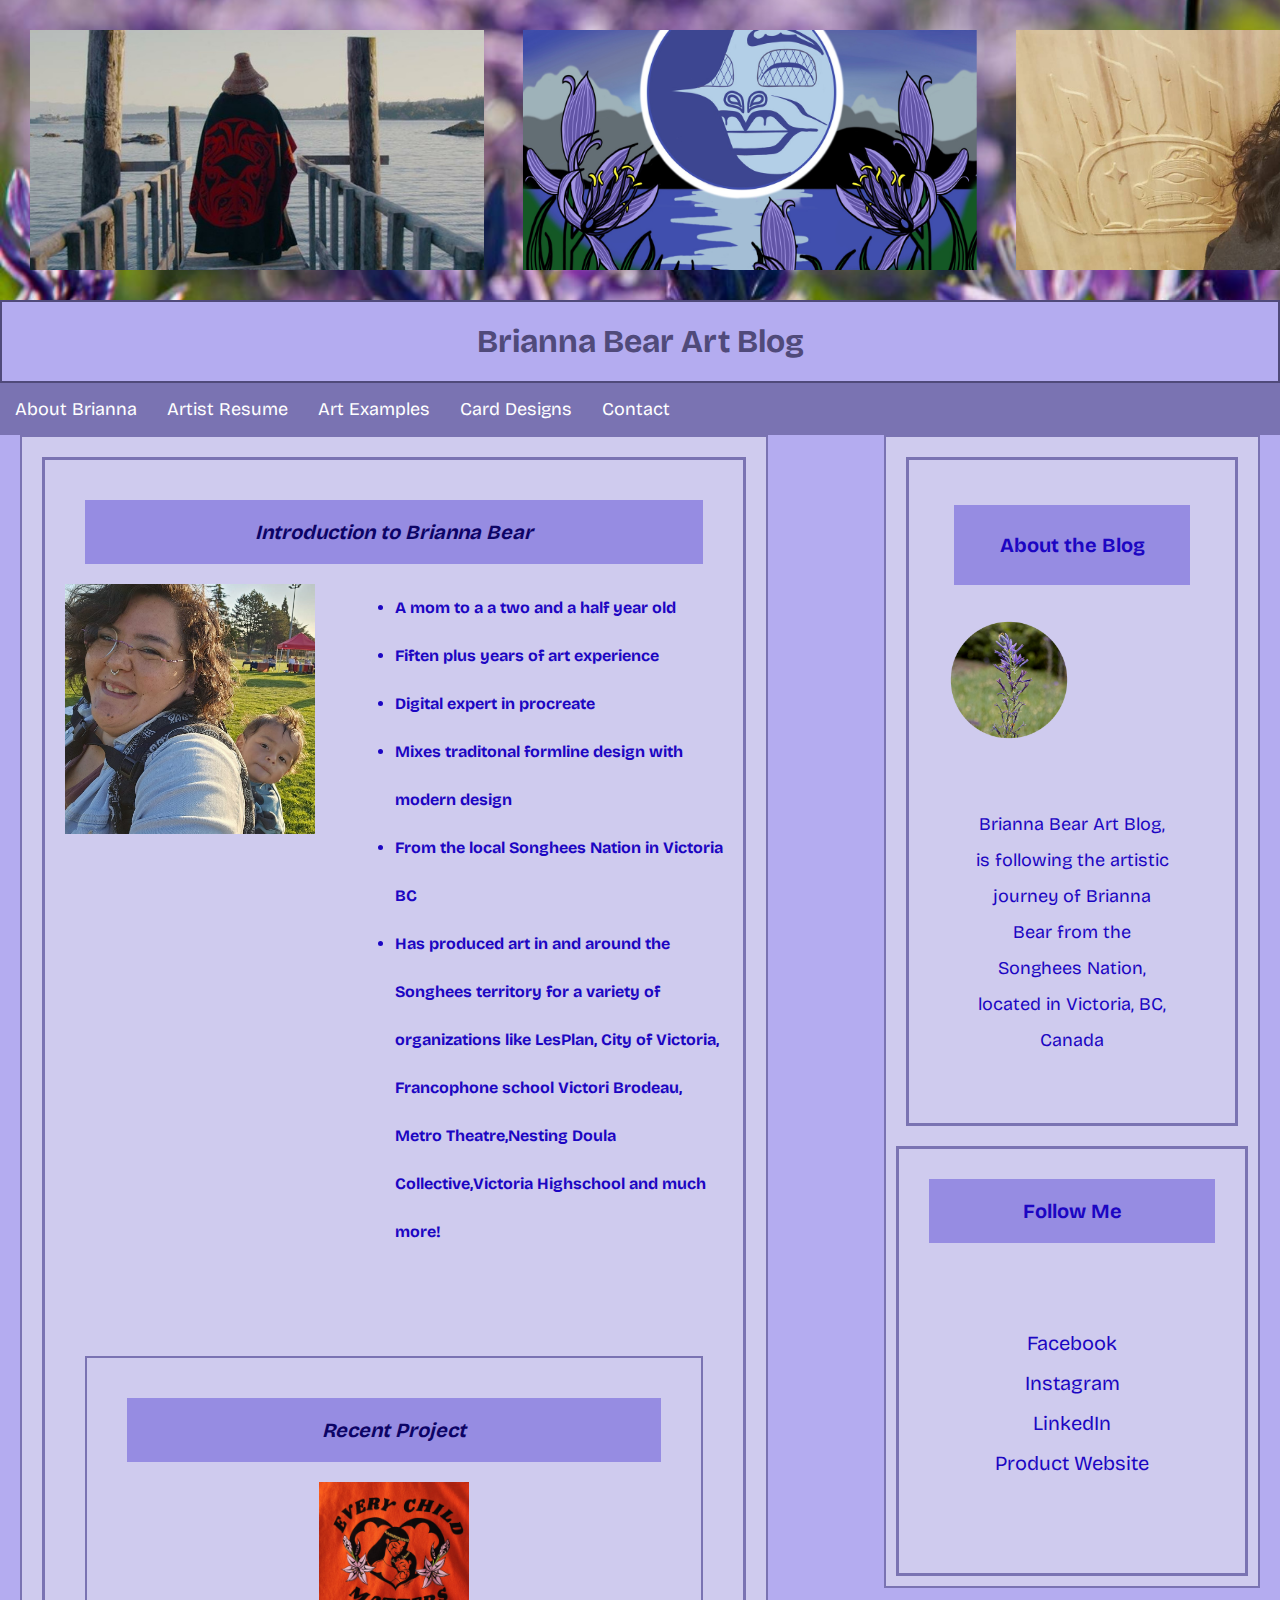
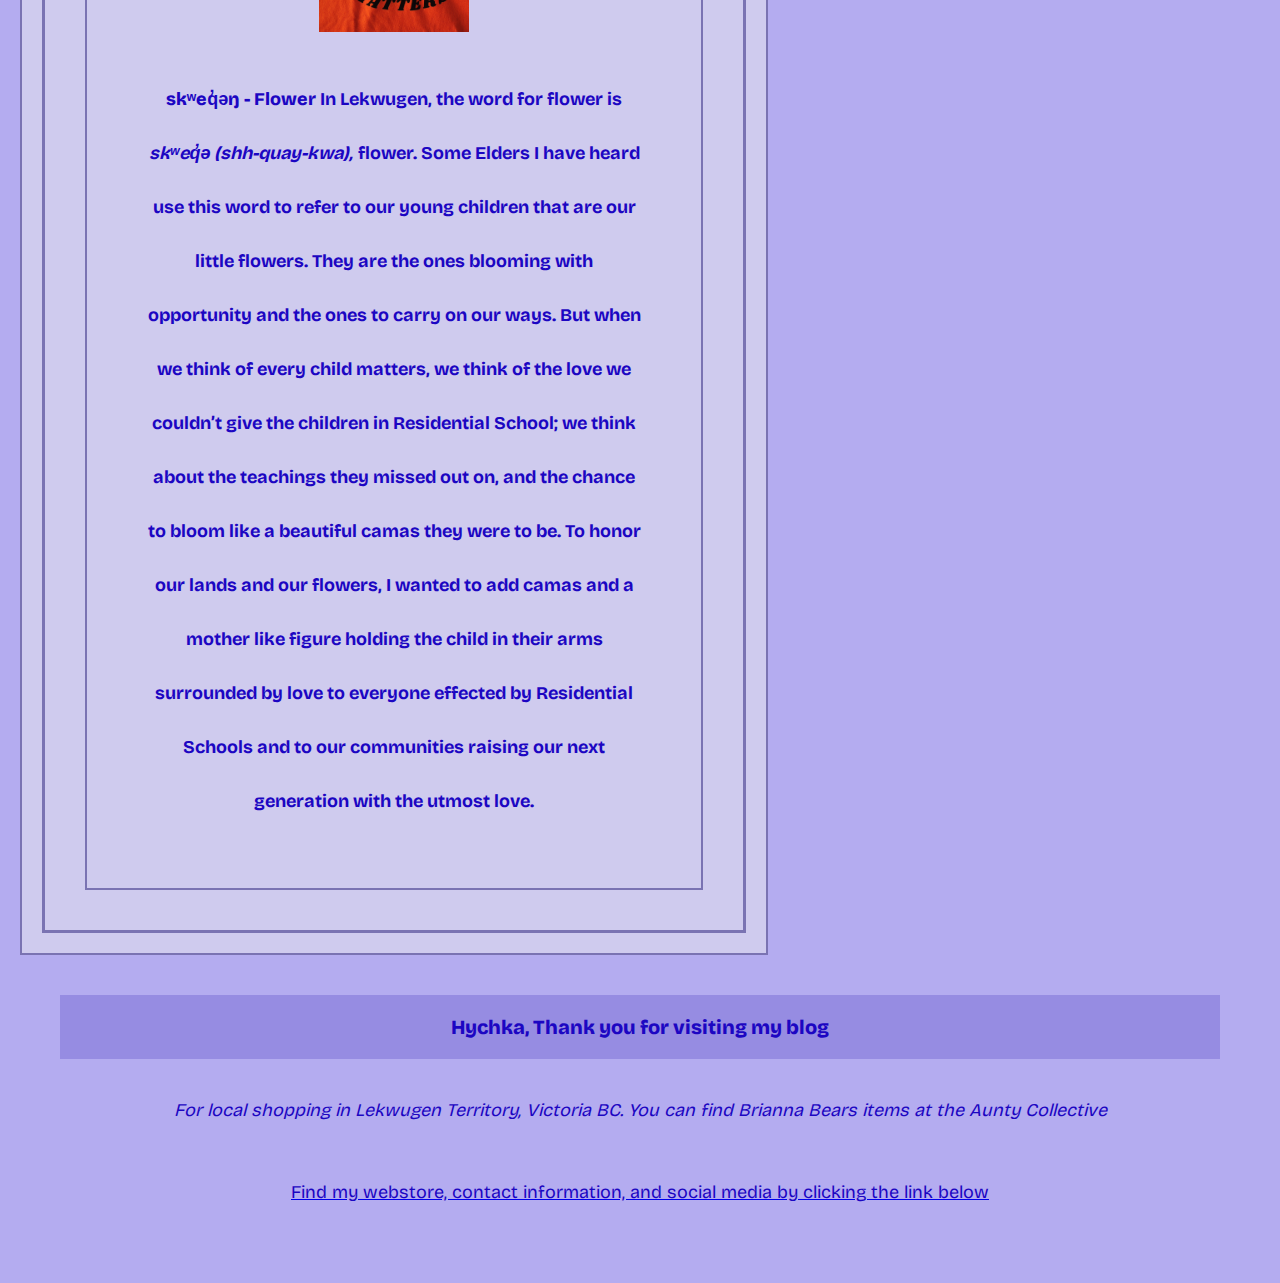
==== commit a785ec21: "picture and url edits" ====
--- a/index.html
+++ b/index.html
@@ -39,7 +39,7 @@
 <div class="introduction">
 <h2> Introduction to Brianna Bear </h2>
     <div class="meandbabyimg">
-        <img src="./Images/meand_baby.jpg" alt="profilepicture" width="150" height="150"/>
+        <img src="./Images/meand_baby.jpg" alt="profilepicture" width="250" height="250"/>
     <p><ul>
         <li>A mom to a a two and a half year old</li>
             <li> Fiften plus years of art experience</li>
@@ -75,7 +75,7 @@
             <h3>Follow Me</h3>
                 <p>
                 <ul></ul>
-                 <li><a href="https://www.facebook.com/BriannaBearArt/>" target="_blank"> Facebook </a></li>
+                 <li><a href="https://www.facebook.com/BriannaBearArt/" target="_blank"> Facebook </a></li>
                  <li><a href="https://www.instagram.com/briannabearart" target="_blank"> Instagram </a></li>
                  <li><a href="www.linkedin.com/in/brianna-bear-594830292" target="_blank">LinkedIn</a>
                     </li>
--- a/styles.css
+++ b/styles.css
@@ -181,6 +181,7 @@
    padding: 25px;
    border: solid 3px;
    border-color: #7A73B2;
+   line-height: 2;
 }
 
 /* This is the in the 2nd column at the bottom */
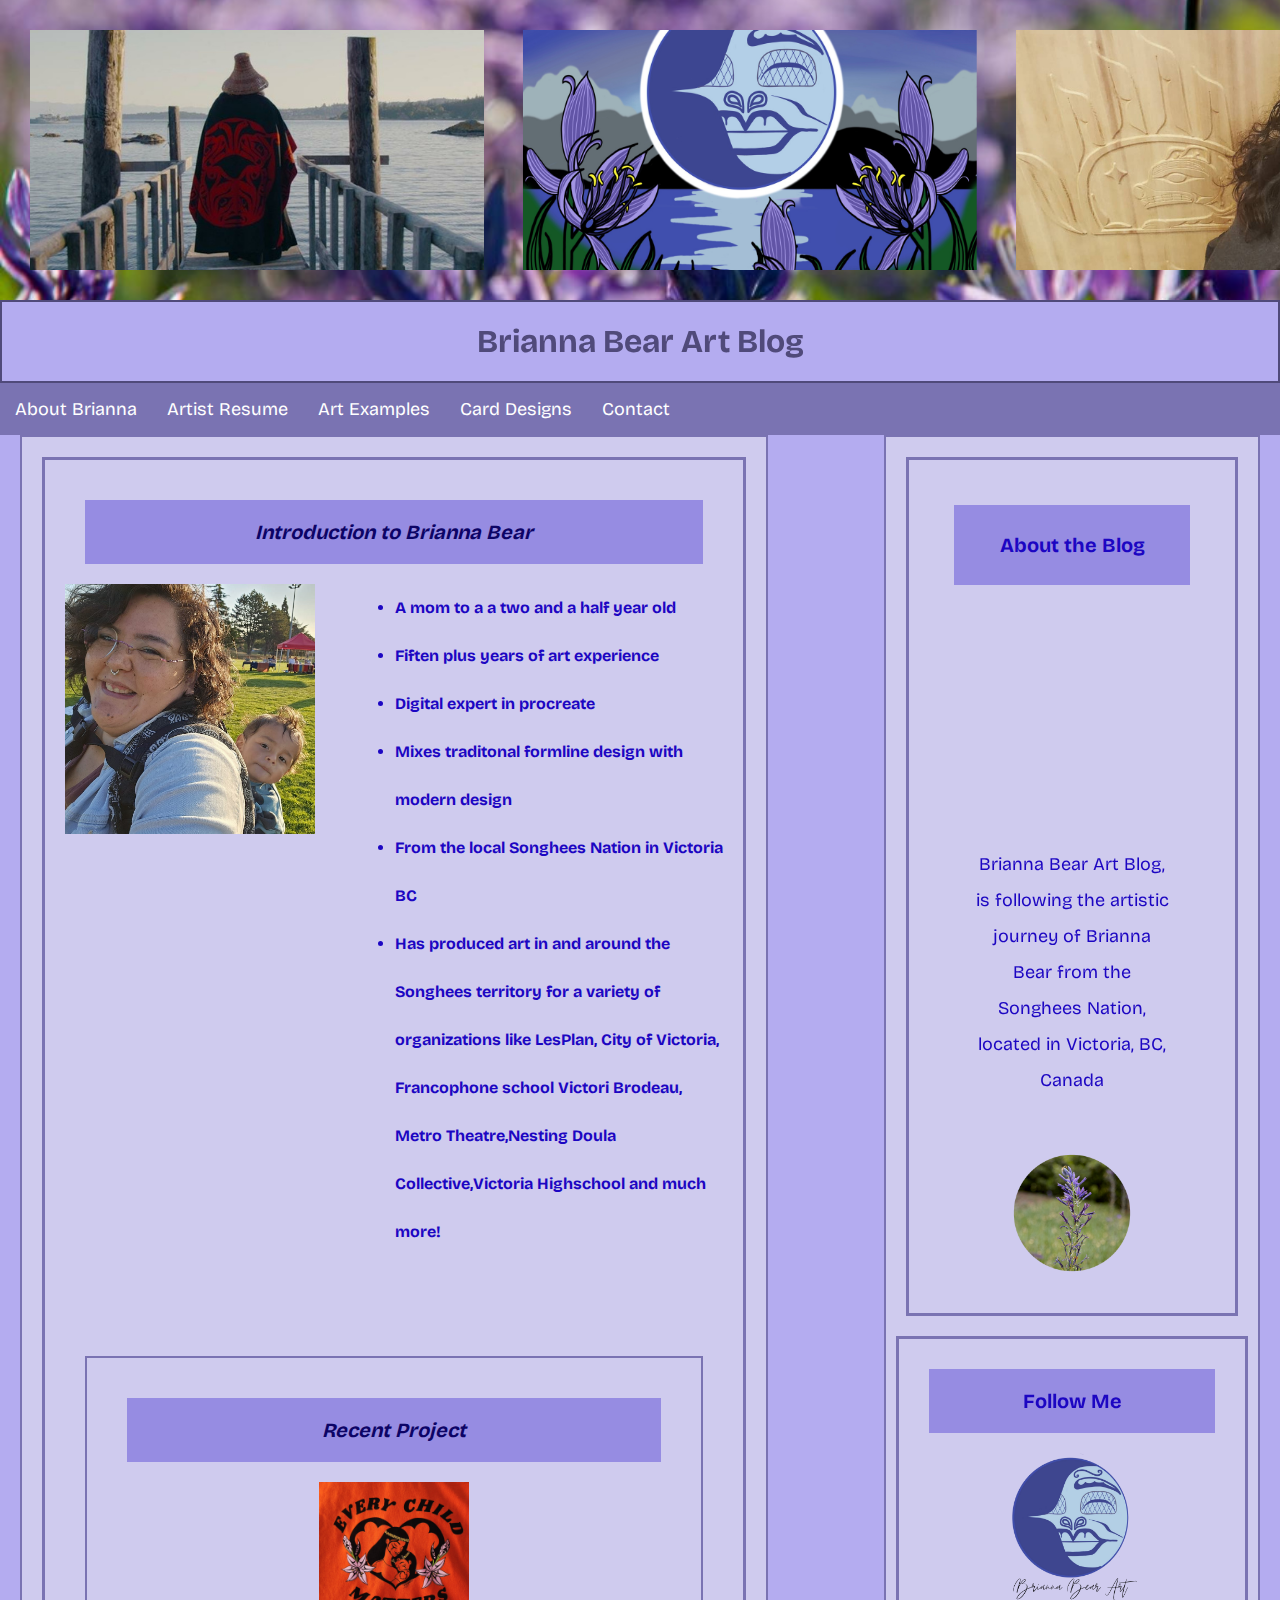
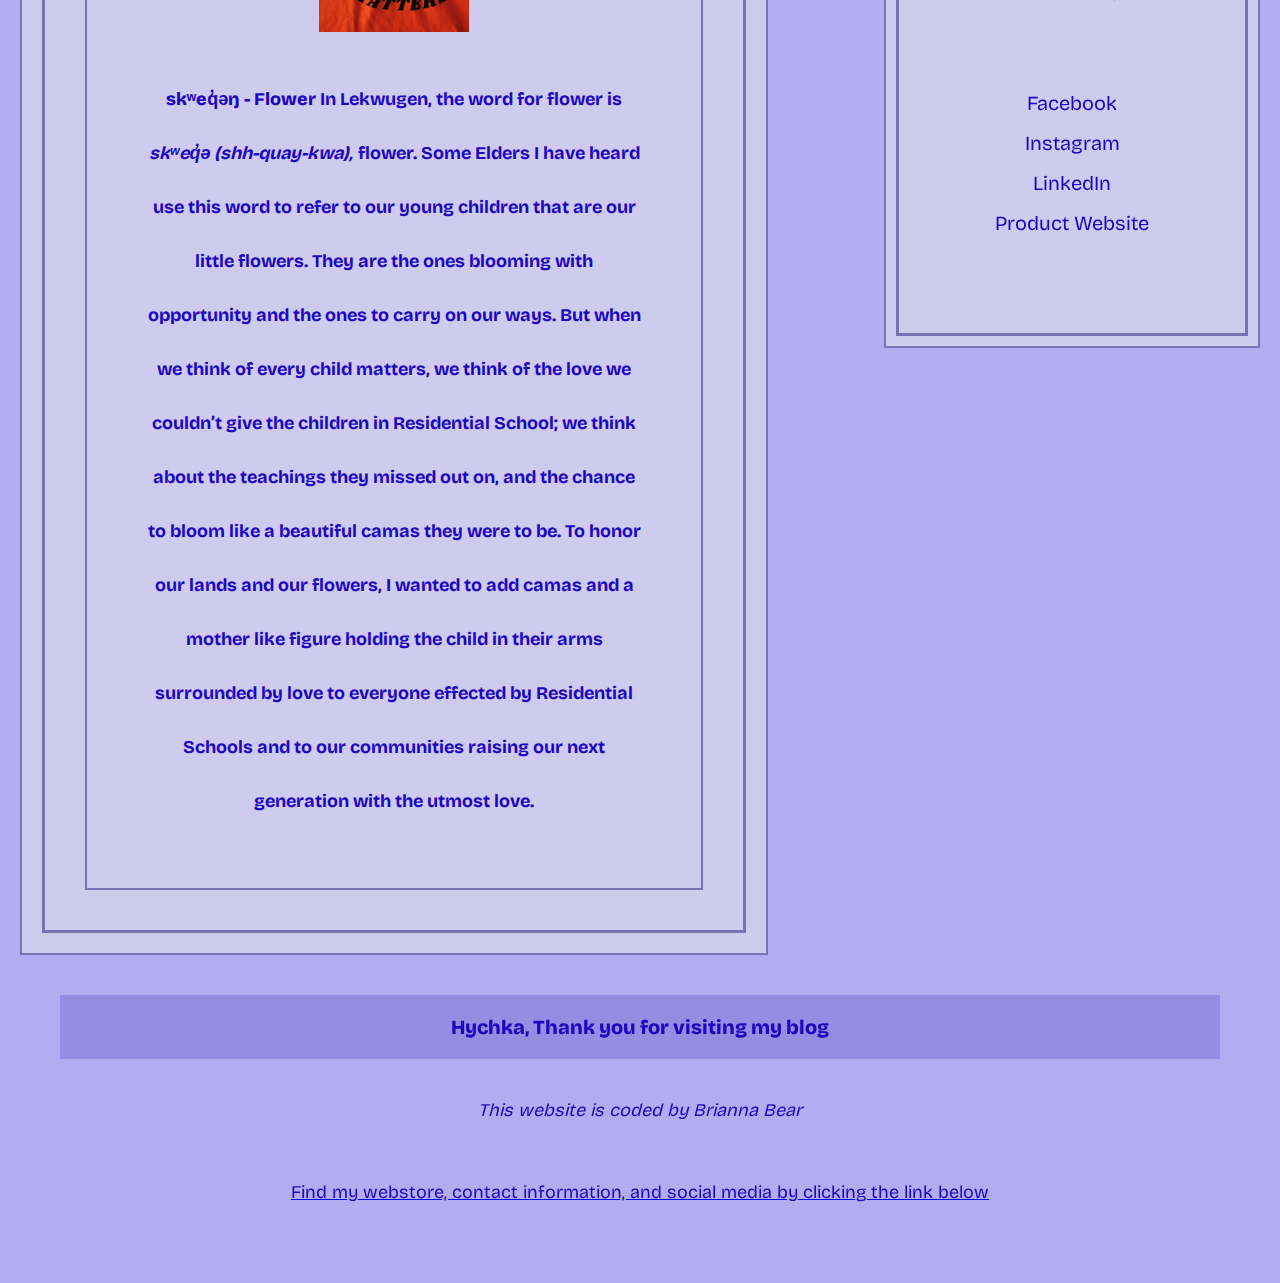
==== commit da408103: "added a video fixed the layout" ====
--- a/index.html
+++ b/index.html
@@ -66,21 +66,26 @@
 <section class="Column2">
     <div class="aboutblog">
         <h3>About the Blog</h3>
-          <img src="./Images/Circular Camas img.png" class="Camasimg" width="150" height="150"
-          >
+
+          <div class="vimeo-video">
+            <iframe src="https://player.vimeo.com/video/275788251" width="640" height="360" frameborder="0" allow="autoplay; fullscreen" allowfullscreen></iframe> 
+    </div>
               <p> Brianna Bear Art Blog, is following the artistic journey of Brianna Bear from the Songhees Nation, located in Victoria, BC, Canada</p>  
+              <img src="./Images/Circular Camas img.png" class="Camasimg" width="150" height="150"
+              >
           </div>
 
           <div class="follow-me">
             <h3>Follow Me</h3>
-                <p>
-                <ul></ul>
+            <img src="./Images/logo (Instagram Post).png" class="moonlogo" width="150" height="150>">
+            <p>
+                <ul>
                  <li><a href="https://www.facebook.com/BriannaBearArt/" target="_blank"> Facebook </a></li>
                  <li><a href="https://www.instagram.com/briannabearart" target="_blank"> Instagram </a></li>
                  <li><a href="www.linkedin.com/in/brianna-bear-594830292" target="_blank">LinkedIn</a>
                     </li>
-                 <li><a href="https://briannabearart.bigcartel.com/" target= "_blank">Product Website</a>
-                    </li>
+                 <li><a href="https://briannabearart.bigcartel.com/" target= "_blank">Product Website</a> </li>
+                </ul>
                 </p>
           </div>
     </main>
@@ -89,7 +94,8 @@
 <footer class="footer">
         <h3 style="text-align:center;"> <strong>Hychka, Thank you for visiting my blog </strong></h3>
             <p> 
-                <i>For local shopping in Lekwugen Territory, Victoria BC. You can find Brianna Bears items at the Aunty Collective</i>
+                <i>This website is coded by Brianna Bear
+                   </i>
             </p>
         <a id="footer" href="https://linktr.ee/briannabearart" target="_blank">
             <p>Find my webstore, contact information, and social media by clicking the link below</p>
--- a/styles.css
+++ b/styles.css
@@ -146,11 +146,6 @@
    border-color: #7A73B2;
 }
 
-.camasimg {
-   display: block;
-   width: 60%;
-   margin: auto;
-}
 
 h3 {
    font-family: "Bricolage Grotesque", sans-serif;
@@ -182,6 +177,12 @@
    border: solid 3px;
    border-color: #7A73B2;
    line-height: 2;
+}
+
+.Camasimg {
+   margin: 0 auto; 
+   display: block;
+   max-width: 100%;
 }
 
 /* This is the in the 2nd column at the bottom */
@@ -192,6 +193,19 @@
    border: solid 3px;
    border-color: #7A73B2;
    text-align: center;
+}
+
+.aboutblog iframe {
+   width: 100%;
+   max-width: 640px; /* Limits the max size of the video */
+   height: auto;
+   margin: 20px 0; /* Optional: adds space above and below the video */
+}
+
+.moonlogo {
+   margin: 0 auto; 
+   display: block;
+   max-width: 100%;
 }
 
 .follow-me ul {
